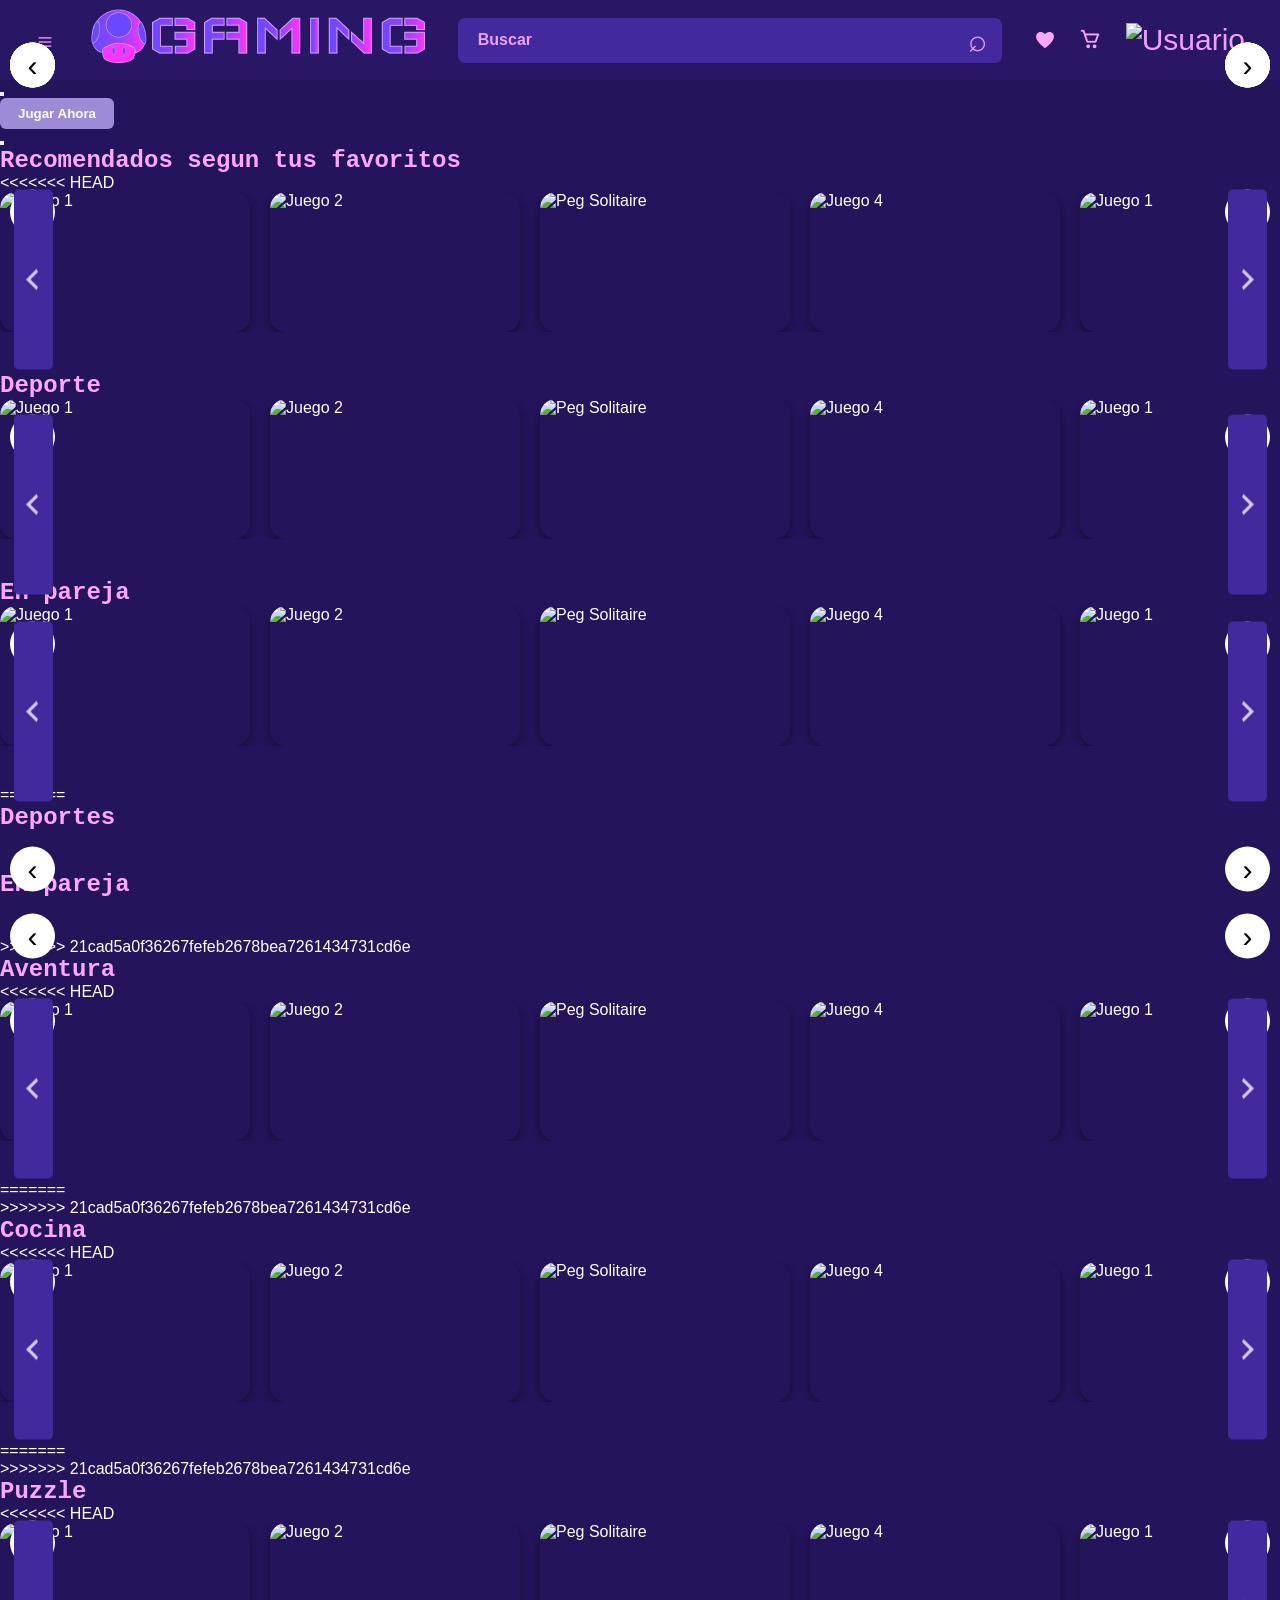
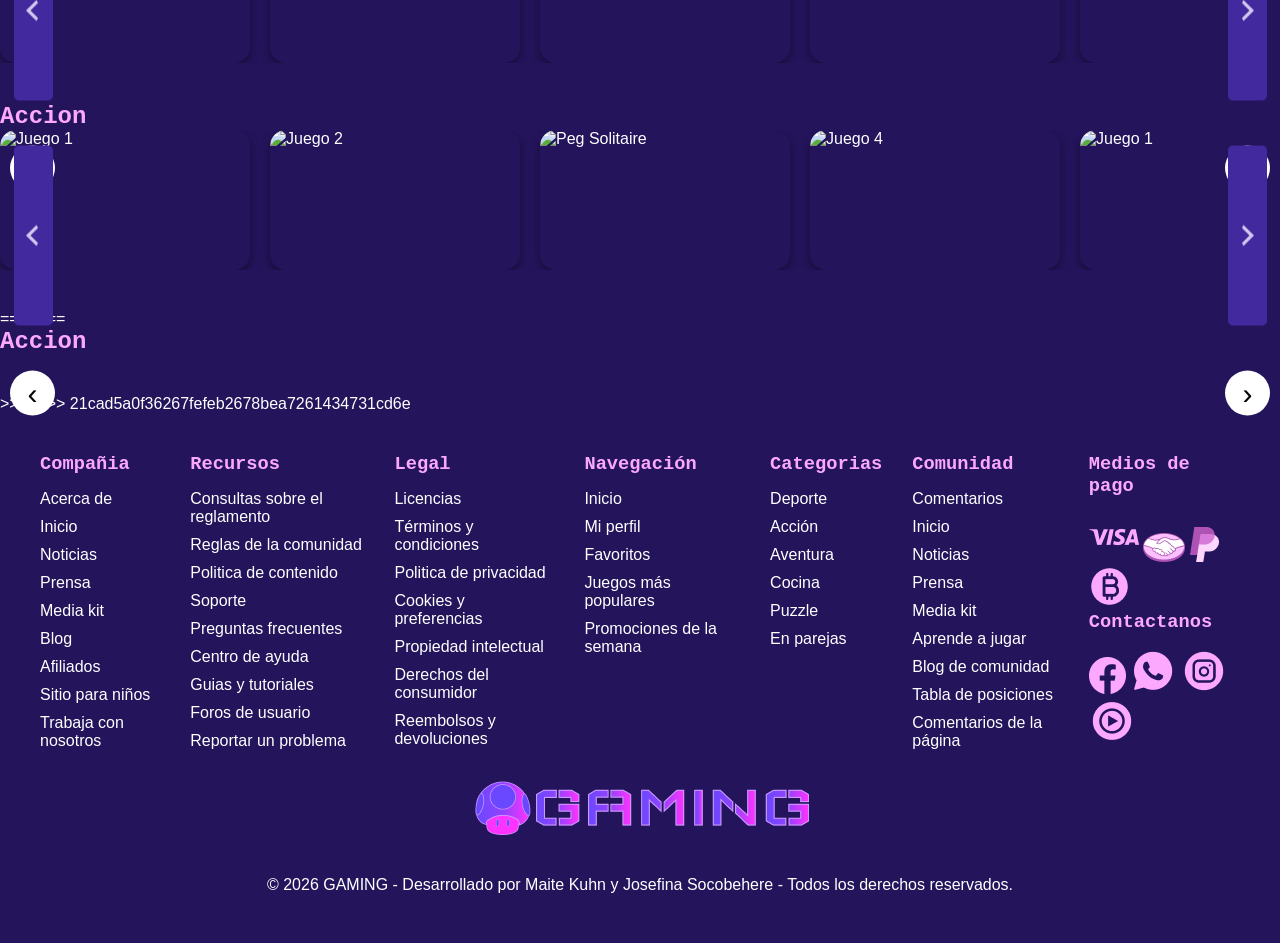
==== index.html @ 793a2485 "Tipografia" ====
<!DOCTYPE html>
<html lang="en">
<head>
    <meta charset="UTF-8">
    <meta name="viewport" content="width=device-width, initial-scale=1.0">
    <title>GAMING</title>
    <link rel="stylesheet" href="css/style.css">
</head>
<body>
    <header class="header">
        <button class="menu-btn"> <img src="assets/img/menu.png" alt="menu"> </button>
        <div class ="logo"> <img src="assets/img/LogoGamingNav 2.png" alt="logo"></div>
        <div class="buscador"> <input type="text" placeholder="Buscar"> <button>⌕</button> </div>
        <div class="acciones">
                <button><img src="assets/img/fav.png" alt="Favoritos"></button>
                <button><img src="assets/img/carrito.png" alt="Carrito"></button>
                <button><img src="assets/img/usuario.png" alt="Usuario"></button>
        </div>
    </header>
    <nav class="menu">
        <a href="#">Inicio</a>
        <div class="menu-categorias">
            <button class="btn-categorias">
                Categorias
                <span>›</span>
            </button>

            <div class="submenu">
                <a href="#">Deporte</a>
                <a href="#">Aventura</a>
                <a href="#">Acción</a>
                <a href="#">Cocina</a>
                <a href="#">Puzzle</a>
                <a href="#">En pareja</a>
            </div>
        </div>

        <a href="#">Recientes</a>
        <a href="#">Clasificación</a>
        <a href="#">Contactanos</a>
        <a href="#">Compartir</a>

    </nav>
    <main>
        
            <section class="hero">
                <button class="flecha izq"></button>
                <div class="hero-contenido">
                    <button class="btn-jugar-ahora">Jugar Ahora</button>
                </div>
                <button class="flecha derecha"></button>
            </section>

            <section class="carruseles">
                <div class="carrusel">
                    <h2> Recomendados segun tus favoritos</h2>
<<<<<<< HEAD
                    <button class="flecha-carrusel izquierda"><img src="assets/img/sliderIzq-grande.png" alt=""></button>
                    <div class="juegos">
                        <article class="juego"> <img src="img/juego1.png" alt="Juego 1"> </article>
                        <article class="juego"> <img src="img/juego2.png" alt="Juego 2"></article>
                        <article class="juego"> <img src="img/peg-solitaire.png" alt="Peg Solitaire"> </article>
                        <article class="juego"> <img src="img/juego4.png" alt="Juego 4"> </article>
                        <article class="juego"> <img src="img/juego1.png" alt="Juego 1"> </article>
                        <article class="juego"> <img src="img/juego2.png" alt="Juego 2"></article>
                        <article class="juego"> <img src="img/peg-solitaire.png" alt="Peg Solitaire"> </article>
                        <article class="juego"> <img src="img/juego4.png" alt="Juego 4"> </article>
                    </div>
                    <button class="flecha-carrusel derecha"><img src="assets/img/sliderDer-grande.png" alt=""></button>
                </div> 
                
                <div class="carrusel">
                    <h2>Deporte</h2>
                    <button class="flecha-carrusel izquierda"><img src="assets/img/sliderIzq-grande.png" alt=""></button>
                    <div class="juegos">
                        <article class="juego"> <img src="img/juego1.png" alt="Juego 1"> </article>
                        <article class="juego"> <img src="img/juego2.png" alt="Juego 2"></article>
                        <article class="juego"> <img src="img/peg-solitaire.png" alt="Peg Solitaire"> </article>
                        <article class="juego"> <img src="img/juego4.png" alt="Juego 4"> </article>
                        <article class="juego"> <img src="img/juego1.png" alt="Juego 1"> </article>
                        <article class="juego"> <img src="img/juego2.png" alt="Juego 2"></article>
                        <article class="juego"> <img src="img/peg-solitaire.png" alt="Peg Solitaire"> </article>
                        <article class="juego"> <img src="img/juego4.png" alt="Juego 4"> </article>
                    </div>
                    <button class="flecha-carrusel derecha"><img src="assets/img/sliderDer-grande.png" alt=""></button>
                </div>

                <div class="carrusel">
                    <h2>En pareja</h2>
                    <button class="flecha-carrusel izquierda"><img src="assets/img/sliderIzq-grande.png" alt=""></button>
                    <div class="juegos">
                        <article class="juego"> <img src="img/juego1.png" alt="Juego 1">
                        <p>Peg Solitaire</p>
                        <div class ="info juego">
                            <button class="btn-jugar"> Jugar </button>
                            <span class="likes">120 likes</span>
                        </div>
                        </article>
                        <article class="juego"> <img src="img/juego2.png" alt="Juego 2"></article>
                        <article class="juego"> <img src="img/peg-solitaire.png" alt="Peg Solitaire"> </article>
                        <article class="juego"> <img src="img/juego4.png" alt="Juego 4"> </article>
                        <article class="juego"> <img src="img/juego1.png" alt="Juego 1"> </article>
                        <article class="juego"> <img src="img/juego2.png" alt="Juego 2"></article>
                        <article class="juego"> <img src="img/peg-solitaire.png" alt="Peg Solitaire"> </article>
                        <article class="juego"> <img src="img/juego4.png" alt="Juego 4"> </article>
                    </div>
                    <button class="flecha-carrusel derecha"><img src="assets/img/sliderDer-grande.png" alt=""></button>
                </div>
=======
                    <button class="flecha-carrusel izquierda">‹</button>
                        <div class="juegos">
                        <!-- Los juegos de la API se ponen aca -->
                       </div>
                    <button class="flecha-carrusel derecha">›</button>
                </div> 
                
                  <div class="carrusel">
                    <h2>Deportes</h2>
                    <button class="flecha-carrusel izquierda">‹</button>
                        <div class="juegos">
                        <!-- Los juegos de la API se ponen aca -->
                       </div>
                    <button class="flecha-carrusel derecha">›</button>
                </div> 
        
                  <div class="carrusel">
                    <h2>En pareja</h2>
                    <button class="flecha-carrusel izquierda">‹</button>
                        <div class="juegos" id="juegos-api">
                        <!-- Los juegos de la API se ponen aca -->
                       </div>
                    <button class="flecha-carrusel derecha">›</button>
                </div> 
>>>>>>> 21cad5a0f36267fefeb2678bea7261434731cd6e

                  <div class="carrusel">
                    <h2>Aventura</h2>
<<<<<<< HEAD
                    <button class="flecha-carrusel izquierda"><img src="assets/img/sliderIzq-grande.png" alt=""></button>
                    <div class="juegos">
                        <article class="juego"> <img src="img/juego1.png" alt="Juego 1"> </article>
                        <article class="juego"> <img src="img/juego2.png" alt="Juego 2"></article>
                        <article class="juego"> <img src="img/peg-solitaire.png" alt="Peg Solitaire"> </article>
                        <article class="juego"> <img src="img/juego4.png" alt="Juego 4"> </article>
                        <article class="juego"> <img src="img/juego1.png" alt="Juego 1"> </article>
                        <article class="juego"> <img src="img/juego2.png" alt="Juego 2"></article>
                        <article class="juego"> <img src="img/peg-solitaire.png" alt="Peg Solitaire"> </article>
                        <article class="juego"> <img src="img/juego4.png" alt="Juego 4"> </article>
                    </div>
                    <button class="flecha-carrusel derecha"><img src="assets/img/sliderDer-grande.png" alt=""></button>
                </div>
=======
                    <button class="flecha-carrusel izquierda">‹</button>
                        <div class="juegos" id="juegos-api">
                        <!-- Los juegos de la API se ponen aca -->
                       </div>
                    <button class="flecha-carrusel derecha">›</button>
                </div> 
>>>>>>> 21cad5a0f36267fefeb2678bea7261434731cd6e

                  <div class="carrusel">
                    <h2>Cocina</h2>
<<<<<<< HEAD
                    <button class="flecha-carrusel izquierda"><img src="assets/img/sliderIzq-grande.png" alt=""></button>
                    <div class="juegos">
                        <article class="juego"> <img src="img/juego1.png" alt="Juego 1"> </article>
                        <article class="juego"> <img src="img/juego2.png" alt="Juego 2"></article>
                        <article class="juego"> <img src="img/peg-solitaire.png" alt="Peg Solitaire"> </article>
                        <article class="juego"> <img src="img/juego4.png" alt="Juego 4"> </article>
                        <article class="juego"> <img src="img/juego1.png" alt="Juego 1"> </article>
                        <article class="juego"> <img src="img/juego2.png" alt="Juego 2"></article>
                        <article class="juego"> <img src="img/peg-solitaire.png" alt="Peg Solitaire"> </article>
                        <article class="juego"> <img src="img/juego4.png" alt="Juego 4"> </article>
                    </div>
                    <button class="flecha-carrusel derecha"><img src="assets/img/sliderDer-grande.png" alt=""></button>
                </div>
=======
                    <button class="flecha-carrusel izquierda">‹</button>
                        <div class="juegos" id="juegos-api">
                        <!-- Los juegos de la API se ponen aca -->
                       </div>
                    <button class="flecha-carrusel derecha">›</button>
                </div> 
>>>>>>> 21cad5a0f36267fefeb2678bea7261434731cd6e

                 <div class="carrusel">
                    <h2>Puzzle</h2>
<<<<<<< HEAD
                    <button class="flecha-carrusel izquierda"><img src="assets/img/sliderIzq-grande.png" alt=""></button>
                    <div class="juegos">
                        <article class="juego"> <img src="img/juego1.png" alt="Juego 1"> </article>
                        <article class="juego"> <img src="img/juego2.png" alt="Juego 2"></article>
                        <article class="juego"> <img src="img/peg-solitaire.png" alt="Peg Solitaire"> </article>
                        <article class="juego"> <img src="img/juego4.png" alt="Juego 4"> </article>
                        <article class="juego"> <img src="img/juego1.png" alt="Juego 1"> </article>
                        <article class="juego"> <img src="img/juego2.png" alt="Juego 2"></article>
                        <article class="juego"> <img src="img/peg-solitaire.png" alt="Peg Solitaire"> </article>
                        <article class="juego"> <img src="img/juego4.png" alt="Juego 4"> </article>
                    </div>
                    <button class="flecha-carrusel derecha"><img src="assets/img/sliderDer-grande.png" alt=""></button>
                </div>

                <div class="carrusel">
                    <h2>Accion</h2>
                    <button class="flecha-carrusel izquierda"><img src="assets/img/sliderIzq-grande.png" alt=""></button>
                    <div class="juegos">
                        <article class="juego"> <img src="img/juego1.png" alt="Juego 1"> </article>
                        <article class="juego"> <img src="img/juego2.png" alt="Juego 2"></article>
                        <article class="juego"> <img src="img/peg-solitaire.png" alt="Peg Solitaire"> </article>
                        <article class="juego"> <img src="img/juego4.png" alt="Juego 4"> </article>
                        <article class="juego"> <img src="img/juego1.png" alt="Juego 1"> </article>
                        <article class="juego"> <img src="img/juego2.png" alt="Juego 2"></article>
                        <article class="juego"> <img src="img/peg-solitaire.png" alt="Peg Solitaire"> </article>
                        <article class="juego"> <img src="img/juego4.png" alt="Juego 4"> </article>
                    </div>
                    <button class="flecha-carrusel derecha"><img src="assets/img/sliderDer-grande.png" alt=""></button>
                </div>
=======
                    <button class="flecha-carrusel izquierda">‹</button>
                        <div class="juegos" id="juegos-api">
                        <!-- Los juegos de la API se ponen aca -->
                       </div>
                    <button class="flecha-carrusel derecha">›</button>
                </div> 

                <div class="carrusel">
                    <h2>Accion</h2>
                    <button class="flecha-carrusel izquierda">‹</button>
                        <div class="juegos" id="juegos-api">
                        <!-- Los juegos de la API se ponen aca -->
                       </div>
                    <button class="flecha-carrusel derecha">›</button>
                </div> 
>>>>>>> 21cad5a0f36267fefeb2678bea7261434731cd6e
            </section>
    </main>
    <footer class="footer">
        <div class="footer-columnas">
            <div class="footer-columna">
                <h3>Compañia</h3>
                <a href="#">Acerca de</a>
                <a href="#">Inicio</a>
                <a href="#">Noticias</a>
                <a href="#">Prensa</a>
                <a href="#">Media kit</a>
                <a href="#">Blog</a>
                <a href="#">Afiliados</a>
                <a href="#">Sitio para niños</a>
                <a href="#">Trabaja con nosotros</a>
            </div>

            <div class="footer-columna">
                <h3>Recursos</h3>
                <a href="#">Consultas sobre el reglamento</a>
                <a href="#">Reglas de la comunidad</a>
                <a href="#">Politica de contenido</a>
                <a href="#">Soporte</a>
                <a href="#">Preguntas frecuentes</a>
                <a href="#">Centro de ayuda</a>
                <a href="#">Guias y tutoriales</a>
                <a href="#">Foros de usuario</a>
                <a href="#">Reportar un problema</a>
            </div>

            <div class="footer-columna">
                <h3>Legal</h3>
                <a href="#">Licencias</a>
                <a href="#">Términos y condiciones</a>
                <a href="#">Politica de privacidad</a>
                <a href="#">Cookies y preferencias</a>
                <a href="#">Propiedad intelectual</a>
                <a href="#">Derechos del consumidor</a>
                <a href="#">Reembolsos y devoluciones</a>
            </div>

            <div class="footer-columna">
                <h3>Navegación</h3>
                <a href="#">Inicio</a>
                <a href="#">Mi perfil</a>
                <a href="#">Favoritos</a>
                <a href="#">Juegos más populares</a>
                <a href="#">Promociones de la semana</a>
            </div>

            <div class="footer-columna">
                <h3>Categorias</h3>
                <a href="#">Deporte</a>
                <a href="#">Acción</a>
                <a href="#">Aventura</a>
                <a href="#">Cocina</a>
                <a href="#">Puzzle</a>
                <a href="#">En parejas</a>
            </div>

            <div class="footer-columna">
                <h3>Comunidad</h3>
                <a href="#">Comentarios</a>
                <a href="#">Inicio</a>
                <a href="#">Noticias</a>
                <a href="#">Prensa</a>
                <a href="#">Media kit</a>
                <a href="#">Aprende a jugar</a>
                <a href="#">Blog de comunidad</a>
                <a href="#">Tabla de posiciones</a>
                <a href="#">Comentarios de la página</a>
            </div>

            <div class="footer-columna">
                <div class="Columna-pago">
                    <h3>Medios de pago</h3>
                    <img src="assets/img/visa.png" alt="Visa">
                    <img src="assets/img/mercado-pago.png" alt="Mercado Pago">
                    <img src="assets/img/paypal.png" alt="Paypal">
                    <img src="assets/img/bitcoin.png" alt="Bitcoins">
                </div>

                <div class="Columna-contacto">
                    <h3>Contactanos</h3>
                    <img src="assets/img/facebook.png" alt="Facebook">
                    <img src="assets/img/whatsapp.png" alt="WhatsApp">
                    <img src="assets/img/instagram.png" alt="Instagram">
                    <img src="assets/img/youtube.png" alt="YouTube">
                </div>
            </div>
        </div>
        <img class="logo-footer" src="assets/img/LogoGamingNav 2.png" alt="Logo">
        <p class="copyright" >© 2026 GAMING - Desarrollado por Maite Kuhn y Josefina Socobehere - Todos los derechos reservados.</p>
    </footer>
    <script src="js/script.js"></script>
</body>
</html>
---- css/style.css ----
* {
    margin: 0;
    padding: 0;
    box-sizing: border-box;
}
body {
    font-family:roboto, sans-serif;
    background-color: #24145c;
    color: white;
}
h1, h2, h3 {
    font-family: overpass, monospace;
    color: #fca8ff; 
}
/*Header*/
.header {
    height: 80px;
    background-color: #291765;
    display: flex;
    align-items: center;
    justify-content: space-between;
    padding: 0 35px;
}
/*Menu hamb*/

.menu-btn {
    background: none;
    border: none;

    color: #f3a1ff;
    font-size: 35px;

    cursor: pointer;
}
.menu {
    position: absolute;
    top: 80px;
    left: 0;

    width: 220px;
    padding: 20px;

    background-color: #291765;

    display: flex;
    flex-direction: column;
    gap: 15px;

    transform: translateX(-100%);
    transition: transform 0.3s ease;

    z-index: 100;
}

.menu a {
    color: white;
    text-decoration: none;
    font-size: 17px;
}

.menu a:hover {
    color: #f0a1ff;
}
.menu.menu-abierto {
    transform: translateX(0);
}
.submenu {
    display: none;
    flex-direction: column;
    gap: 10px;
    padding-left: 15px;
    color: #9d8bd8;
}
.btn-categorias {
    width: 100%;
    display: flex;
    justify-content: space-between;
    align-items: center;

    background: none;
    border: none;

    color: white;
    font-size: 17px;
    cursor: pointer;

    padding: 0;
}
.submenu.submenu-abierto {
    display: flex;
}
/*Logo*/
.logo {
    color: #e99aff;
    font-size: 32px;
    font-weight: bold;
    letter-spacing: 3px;
}
/*Barra buscador*/
.buscador {
    display: flex;
    align-items: center;

    width: 45%;
    height: 45px;

    background-color: #43299e;
    border-radius: 7px;
}

.buscador input {
    width: 100%;
    height: 100%;

    background: transparent;
    border: none;
    outline: none;

    padding: 0 20px;

    color: white;
    font-size: 16px;
}

.buscador input::placeholder {
    color: #f0a1ff;
    font-weight: bold;
}

.buscador button {
    background: none;
    border: none;

    color: #f0a1ff;
    font-size: 32px;

    padding: 0 15px;

    cursor: pointer;
}


/*Iconos*/
.acciones {
    display: flex;
    gap: 25px;
}

.acciones button {
    background: none;
    border: none;
    color: #f0a1ff;
    font-size: 30px;
    cursor: pointer;
}

.btn-jugar-ahora {
  align-self: flex-end;
  background-color: #9d8bd8;
  color: #ffffff;
  border: none;
  padding: 8px 18px;
  border-radius: 6px;
  font-weight: 600;
  cursor: pointer;
  transition: background-color 0.2s ease, transform 0.2s ease;
}

/*pagina peg*/

.game-page-container {
  display: grid;
  grid-template-columns: 1fr 320px; /* Columna principal adaptable + Sidebar fija */
  gap: 24px;
  max-width: 1400px;
  margin: 0 auto;
}
.main-content {
  display: flex;
  flex-direction: column;
  gap: 20px;
}
.breadcrumb {
    font-size: 0.9rem;
    color: #a288d4;}
.breadcrumb a {
color: #a288d4;
  text-decoration: none;
}
.breadcrumb span {
  color: #d946ef;
  font-weight: 600;
}

/*marco del juego*/
.game-portada {
  background-color: #1a0b36;
  border-radius: 12px;
  overflow: hidden;
  border: 1px solid #5b21b6;
  box-shadow: 0 0 15px rgba(91, 33, 182, 0.4);
}
.game-img img{
    width: 100%;
    max-height: 520px;
    object-fit: cover;
    display: block;
}
.game-bar {
    display: flex;
    justify-content: space-between;
    align-items: center;
    padding: 12px 20px;
    background-color: #4c1d95;
}
.game-bar h1 {
    font-size: 1.3rem;
  margin: 0;
  color: #ffffff;
}
.game-acs{
display: flex;
gap: 10px;
}
.btn-icon {
 background-color: transparent;
  color: #ffffff;
border: 1px solid rgba(255, 255, 255, 0.3);
  border-radius: 6px;
  padding: 6px 12px;
  cursor: pointer;
transition: all 0.2s ease;
}

/*hovers para los botones*/
.btn-hover-1:hover {
  background-color: #7c3aed;
  border-color: #7c3aed;
}

.btn-hover-2:hover {
  background-color: #d946ef;
  border-color: #d946ef;
}

.btn-hover-3:hover {
  background-color: #ffffff;
  color: #0b021a;
}
.game-info-grid {
   display: grid;
  grid-template-columns: repeat(3, 1fr);
  gap: 16px;
}
.info-block {
   background-color: #1a0b36;
  border: 1px solid #331466;
  border-radius: 8px;
  padding: 16px;
}
.info-block h3 {
  font-size: 1rem;
  color: #ffffff;
  margin-top: 0;
  margin-bottom: 10px;
  border-bottom: 1px solid #331466;
  padding-bottom: 6px;
}
.info-block p {
  font-size: 0.85rem;
  color: #c4b5fd;
  line-height: 1.4;
  margin: 0;
}

/*galeria de imagenes*/
.gallery-section {
  background-color: #1a0b36;
  border: 1px solid #331466;
  border-radius: 8px;
  padding: 16px;
}

.gallery-section h3 {
  font-size: 1rem;
  margin-top: 0;
  margin-bottom: 12px;
  color: #ffffff;
}
.carousel-container {
 display: grid;
  grid-template-columns: repeat(4, 1fr);
  gap: 12px;
}
.carousel-container img {
  width: 100%;
  height: 100px;
  object-fit: cover;
  border-radius: 6px;
  border: 1px solid #331466;
  opacity: 0.85;
  transition: opacity 0.2s ease, transform 0.2s ease, border-color 0.2s ease;
  cursor: pointer;
}
/*hover de img*/
.carousel-container img:hover {
  opacity: 1;
  transform: scale(1.03);
  border-color: #d946ef;
}
/*seccion comentarios*/
.seccion-comentarios { 
  background-color: #1a0b36;
  border: 1px solid #331466;
  border-radius: 8px;
  padding: 16px;
}

.seccion-comentarios h3 {
  font-size: 1rem;
  color: #ffffff;
  margin-top: 0;
  margin-bottom: 12px;
}

/* Caja del formulario (Input de comentario) */
.comentario-input-box {
  background-color: #3b0764;
  border: 1px solid #6b21a8;
  border-radius: 8px;
  padding: 12px;
  margin-bottom: 20px;
  display: flex;
  flex-direction: column;
  gap: 10px;
}

.comentario-input-box textarea {
  width: 100%;
  height: 70px;
  background-color: transparent;
  border: none;
  color: #ffffff;
  font-family: inherit;
  font-size: 0.85rem;
  resize: vertical;
  box-sizing: border-box;
}

.comentario-input-box textarea:focus {
  outline: none;
}

.comentario-input-box textarea::placeholder {
  color: #a288d4;
}

/* Barra de herramientas y botón publicar */
.comentario-tools {
  display: flex;
  justify-content: space-between;
  align-items: center;
  border-top: 1px solid rgba(255, 255, 255, 0.1);
  padding-top: 8px;
}

.toolbar-icons {
  display: flex;
  gap: 8px;
}

.toolbar-icons button {
  background: transparent;
  border: none;
  color: #a288d4;
  cursor: pointer;
  font-size: 0.9rem;
  padding: 4px;
  border-radius: 4px;
}

.toolbar-icons button:hover {
  background-color: rgba(255, 255, 255, 0.1);
  color: #ffffff;
}

.btn-submit {
  align-self: flex-end;
  background-color: #6c2bb8;
  color: #ffffff;
  border: none;
  padding: 8px 18px;
  border-radius: 6px;
  font-weight: 600;
  cursor: pointer;
  transition: background-color 0.2s ease, transform 0.2s ease;
}

.btn-submit:hover {
  background-color: #d946ef;
  transform: scale(1.02);
}

/* Lista de Comentarios Publicados */
.comentario-lista {
  display: flex;
  flex-direction: column;
  gap: 12px;
}

.comentario-item {
  background-color: #230e46;
  border: 1px solid #331466;
  border-radius: 8px;
  padding: 12px;
  display: flex;
  gap: 12px;
  align-items: flex-start;
}

.avatar {
  width: 36px;
  height: 36px;
  background-color: #4c1d95;
  border-radius: 50%;
  display: flex;
  align-items: center;
  justify-content: center;
  font-size: 1.1rem;
  flex-shrink: 0;
}

.comentario-content {
  display: flex;
  flex-direction: column;
  gap: 4px;
  width: 100%;
}

.comentario-header {
  display: flex;
  gap: 10px;
  align-items: center;
}

.usuario {
  font-size: 0.85rem;
  font-weight: 600;
  color: #ffffff;
}

.fecha {
  font-size: 0.75rem;
  color: #a288d4;
}

.comentario-texto {
  font-size: 0.85rem;
  color: #c4b5fd;
  margin: 2px 0 6px 0;
  line-height: 1.3;
}

/* Acciones del comentario */
.comentario-actions {
  display: flex;
  gap: 12px;
  align-items: center;
}

.btn-action, 
.btn-responder {
  background: transparent;
  border: none;
  color: #a288d4;
  font-size: 0.75rem;
  cursor: pointer;
  padding: 0;
  transition: color 0.2s ease;
}

.btn-action:hover, 
.btn-responder:hover {
  color: #d946ef;
}
.juegos-recomendados {
  display: flex;
  flex-direction: column;
  gap: 16px;
}
.controls-detail {
  display: flex;
  justify-content: center;
  align-items: center;
  padding: 10px 0;
  width: 100%;
}

.img-controles {
  max-width: 100%;
  height: auto;
  display: block;
  object-fit: contain;
}
.carrusel {
    position: relative;
    margin-bottom: 40px;
}

.juegos {
    display: flex;
    gap: 20px;
    overflow: hidden;
    width: 100%;
}

.juego {
    flex: 0 0 250px;
}

.juego img {
    width: 100%;
    display: block;
}

.flecha-carrusel {
    position: absolute;
    top: 65px;
    transform: translateY(-50%);
    width: 45px;
    height: 45px;
    border: none;
    border-radius: 50%;
    background-color: white;
    color: black;
    font-size: 30px;
    cursor: pointer;
    z-index: 10;
}

.flecha-carrusel.izquierda {
    left: 10px;
}

.flecha-carrusel.derecha {
    right: 10px;
}
.footer { 
    padding: 40px; 
} 
.footer-columnas { 
    display: flex; 
    justify-content: space-between; 
    gap: 30px; 
} 
.footer-columna h3 { 
    margin-bottom: 15px; 
} 
.footer-columna a { 
    margin-bottom: 10px; 
    text-decoration: none; 
    color: #ffffff;
} 
.columna-pago, .columna-contacto , .footer-columna { 
    display: flex; 
    flex-direction: column; 
} 
.columna-contacto { 
    margin-top: 30px; 
} 
.columna-pago img, .columna-contacto img { 
    width: 40px; 
    height: auto; 
    margin-bottom: 10px;
 } 
.copyright { 
    text-align: center;
    margin-top: 40px; 
}
.logo-footer {
    display: block;
    margin: 20px auto 0 auto;
}
.login {
     min-height: calc(100vh - 80px);
    background-image: url("../assets/img/fondo-form.png");
    background-size: cover;
    background-repeat: no-repeat;

    display: flex;
    justify-content: center;
    align-items: center;
}

.login-box {
    width: 400px;
    padding: 40px;
    background-color: #291765;
    border-radius: 15px;
    text-align: center;
}

.login-box h1 {
    margin-bottom: 30px;
    color: #fca8ff;
}

.login-box form {
    display: flex;
    flex-direction: column;
    gap: 18px;
}

.login-box input {
    height: 45px;
    padding: 0 15px;
    border: none;
    border-radius: 7px;
    background-color: #43299e;
    color: white;
    font-size: 16px;
    outline: none;
}

.login-box button {
    height: 45px;
    border: none;
    border-radius: 7px;
    background-color: #9d8bd8;
    color: #24145c;
    font-size: 16px;
    font-weight: bold;
    cursor: pointer;
<<<<<<< HEAD
=======
}

.login-box button:hover {
    background-color: #ffffff;
}


/*Cards*/
.juego {
  position: relative;
  border-radius: 16px;
  overflow: hidden;
  width: 240px;
  height: 140px;
  color: #ffffff;
  box-shadow: 0 4px 10px rgba(0, 0, 0, 0.4);
  flex-shrink: 0;
}
.juego img {
  width: 100%;
  height: 100%;
  object-fit: cover;
  display: block;
}
.info-card {
 position: absolute;
  inset: 0;
  display: flex;
  justify-content: space-between;
  align-items: flex-end; 
  padding: 10px 12px;
  background: linear-gradient(180deg, transparent 25%, rgba(109, 70, 168, 0.92)70%);
  box-sizing: border-box;
}
.info-texto {
 display: flex;
  flex-direction: column;
  gap: 2px;
  max-width: 130px;
}
.info-texto p {
  margin: 0;
  font-size: 11px;
  font-weight: 600;
  color: #ffffff;
  line-height: 1.2;
}
.likes {
  font-size: 11px;
  color: #e0e0e0;
}
.btn-jugar {
  background-color: #9B8AD5;
  
  color: #ffffff;
  border: none;
  padding: 5px 12px;
  border-radius: 8px;
  font-size: 11px;
  font-weight: bold;
  cursor:pointer;
  white-space: nowrap;
transition: background-color 0.2s ease;
}
.btn-jugar:hover {
  background-color: #a188f0;
>>>>>>> 21cad5a0f36267fefeb2678bea7261434731cd6e
}
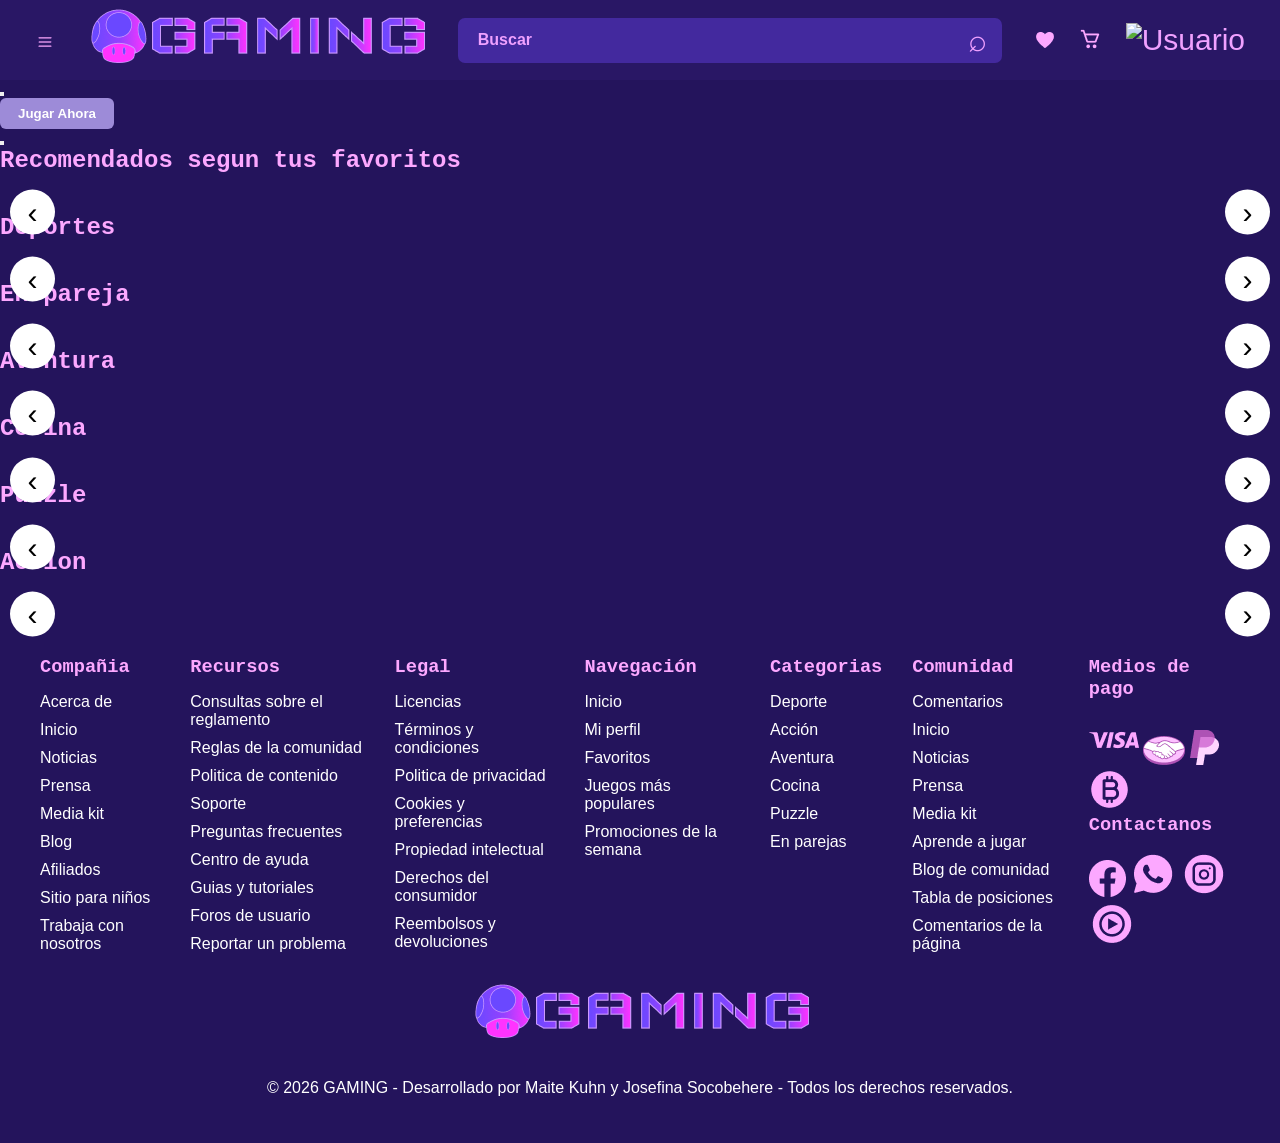
==== commit b042b839: "minimos cambios" ====
--- a/index.html
+++ b/index.html
@@ -54,184 +54,66 @@
             <section class="carruseles">
                 <div class="carrusel">
                     <h2> Recomendados segun tus favoritos</h2>
-<<<<<<< HEAD
-                    <button class="flecha-carrusel izquierda"><img src="assets/img/sliderIzq-grande.png" alt=""></button>
-                    <div class="juegos">
-                        <article class="juego"> <img src="img/juego1.png" alt="Juego 1"> </article>
-                        <article class="juego"> <img src="img/juego2.png" alt="Juego 2"></article>
-                        <article class="juego"> <img src="img/peg-solitaire.png" alt="Peg Solitaire"> </article>
-                        <article class="juego"> <img src="img/juego4.png" alt="Juego 4"> </article>
-                        <article class="juego"> <img src="img/juego1.png" alt="Juego 1"> </article>
-                        <article class="juego"> <img src="img/juego2.png" alt="Juego 2"></article>
-                        <article class="juego"> <img src="img/peg-solitaire.png" alt="Peg Solitaire"> </article>
-                        <article class="juego"> <img src="img/juego4.png" alt="Juego 4"> </article>
-                    </div>
-                    <button class="flecha-carrusel derecha"><img src="assets/img/sliderDer-grande.png" alt=""></button>
+                    <button class="flecha-carrusel izquierda">‹</button>
+                        <div class="juegos">
+                        <!-- Los juegos de la API se ponen aca -->
+                       </div>
+                    <button class="flecha-carrusel derecha">›</button>
                 </div> 
                 
-                <div class="carrusel">
-                    <h2>Deporte</h2>
-                    <button class="flecha-carrusel izquierda"><img src="assets/img/sliderIzq-grande.png" alt=""></button>
-                    <div class="juegos">
-                        <article class="juego"> <img src="img/juego1.png" alt="Juego 1"> </article>
-                        <article class="juego"> <img src="img/juego2.png" alt="Juego 2"></article>
-                        <article class="juego"> <img src="img/peg-solitaire.png" alt="Peg Solitaire"> </article>
-                        <article class="juego"> <img src="img/juego4.png" alt="Juego 4"> </article>
-                        <article class="juego"> <img src="img/juego1.png" alt="Juego 1"> </article>
-                        <article class="juego"> <img src="img/juego2.png" alt="Juego 2"></article>
-                        <article class="juego"> <img src="img/peg-solitaire.png" alt="Peg Solitaire"> </article>
-                        <article class="juego"> <img src="img/juego4.png" alt="Juego 4"> </article>
-                    </div>
-                    <button class="flecha-carrusel derecha"><img src="assets/img/sliderDer-grande.png" alt=""></button>
-                </div>
-
-                <div class="carrusel">
-                    <h2>En pareja</h2>
-                    <button class="flecha-carrusel izquierda"><img src="assets/img/sliderIzq-grande.png" alt=""></button>
-                    <div class="juegos">
-                        <article class="juego"> <img src="img/juego1.png" alt="Juego 1">
-                        <p>Peg Solitaire</p>
-                        <div class ="info juego">
-                            <button class="btn-jugar"> Jugar </button>
-                            <span class="likes">120 likes</span>
-                        </div>
-                        </article>
-                        <article class="juego"> <img src="img/juego2.png" alt="Juego 2"></article>
-                        <article class="juego"> <img src="img/peg-solitaire.png" alt="Peg Solitaire"> </article>
-                        <article class="juego"> <img src="img/juego4.png" alt="Juego 4"> </article>
-                        <article class="juego"> <img src="img/juego1.png" alt="Juego 1"> </article>
-                        <article class="juego"> <img src="img/juego2.png" alt="Juego 2"></article>
-                        <article class="juego"> <img src="img/peg-solitaire.png" alt="Peg Solitaire"> </article>
-                        <article class="juego"> <img src="img/juego4.png" alt="Juego 4"> </article>
-                    </div>
-                    <button class="flecha-carrusel derecha"><img src="assets/img/sliderDer-grande.png" alt=""></button>
-                </div>
-=======
+<div class="carrusel">
+                        <h2>Deportes</h2>
                     <button class="flecha-carrusel izquierda">‹</button>
                         <div class="juegos">
                         <!-- Los juegos de la API se ponen aca -->
                        </div>
                     <button class="flecha-carrusel derecha">›</button>
                 </div> 
-                
-                  <div class="carrusel">
-                    <h2>Deportes</h2>
-                    <button class="flecha-carrusel izquierda">‹</button>
-                        <div class="juegos">
-                        <!-- Los juegos de la API se ponen aca -->
-                       </div>
-                    <button class="flecha-carrusel derecha">›</button>
-                </div> 
         
-                  <div class="carrusel">
-                    <h2>En pareja</h2>
-                    <button class="flecha-carrusel izquierda">‹</button>
-                        <div class="juegos" id="juegos-api">
-                        <!-- Los juegos de la API se ponen aca -->
-                       </div>
-                    <button class="flecha-carrusel derecha">›</button>
-                </div> 
->>>>>>> 21cad5a0f36267fefeb2678bea7261434731cd6e
+<div class="carrusel">                    
+    <h2>En pareja</h2>
+                    <button class="flecha-carrusel izquierda">‹</button>
+                        <div class="juegos" id="juegos-api">
+                        <!-- Los juegos de la API se ponen aca -->
+                       </div>
+                    <button class="flecha-carrusel derecha">›</button>
+                </div> 
 
                   <div class="carrusel">
                     <h2>Aventura</h2>
-<<<<<<< HEAD
-                    <button class="flecha-carrusel izquierda"><img src="assets/img/sliderIzq-grande.png" alt=""></button>
-                    <div class="juegos">
-                        <article class="juego"> <img src="img/juego1.png" alt="Juego 1"> </article>
-                        <article class="juego"> <img src="img/juego2.png" alt="Juego 2"></article>
-                        <article class="juego"> <img src="img/peg-solitaire.png" alt="Peg Solitaire"> </article>
-                        <article class="juego"> <img src="img/juego4.png" alt="Juego 4"> </article>
-                        <article class="juego"> <img src="img/juego1.png" alt="Juego 1"> </article>
-                        <article class="juego"> <img src="img/juego2.png" alt="Juego 2"></article>
-                        <article class="juego"> <img src="img/peg-solitaire.png" alt="Peg Solitaire"> </article>
-                        <article class="juego"> <img src="img/juego4.png" alt="Juego 4"> </article>
-                    </div>
-                    <button class="flecha-carrusel derecha"><img src="assets/img/sliderDer-grande.png" alt=""></button>
-                </div>
-=======
-                    <button class="flecha-carrusel izquierda">‹</button>
-                        <div class="juegos" id="juegos-api">
-                        <!-- Los juegos de la API se ponen aca -->
-                       </div>
-                    <button class="flecha-carrusel derecha">›</button>
-                </div> 
->>>>>>> 21cad5a0f36267fefeb2678bea7261434731cd6e
-
-                  <div class="carrusel">
-                    <h2>Cocina</h2>
-<<<<<<< HEAD
-                    <button class="flecha-carrusel izquierda"><img src="assets/img/sliderIzq-grande.png" alt=""></button>
-                    <div class="juegos">
-                        <article class="juego"> <img src="img/juego1.png" alt="Juego 1"> </article>
-                        <article class="juego"> <img src="img/juego2.png" alt="Juego 2"></article>
-                        <article class="juego"> <img src="img/peg-solitaire.png" alt="Peg Solitaire"> </article>
-                        <article class="juego"> <img src="img/juego4.png" alt="Juego 4"> </article>
-                        <article class="juego"> <img src="img/juego1.png" alt="Juego 1"> </article>
-                        <article class="juego"> <img src="img/juego2.png" alt="Juego 2"></article>
-                        <article class="juego"> <img src="img/peg-solitaire.png" alt="Peg Solitaire"> </article>
-                        <article class="juego"> <img src="img/juego4.png" alt="Juego 4"> </article>
-                    </div>
-                    <button class="flecha-carrusel derecha"><img src="assets/img/sliderDer-grande.png" alt=""></button>
-                </div>
-=======
-                    <button class="flecha-carrusel izquierda">‹</button>
-                        <div class="juegos" id="juegos-api">
-                        <!-- Los juegos de la API se ponen aca -->
-                       </div>
-                    <button class="flecha-carrusel derecha">›</button>
-                </div> 
->>>>>>> 21cad5a0f36267fefeb2678bea7261434731cd6e
+                    <button class="flecha-carrusel izquierda">‹</button>
+                        <div class="juegos" id="juegos-api">
+                        <!-- Los juegos de la API se ponen aca -->
+                       </div>
+                    <button class="flecha-carrusel derecha">›</button>
+                </div> 
+
+<div class="carrusel">                    
+    <h2>Cocina</h2>
+                    <button class="flecha-carrusel izquierda">‹</button>
+                        <div class="juegos" id="juegos-api">
+                        <!-- Los juegos de la API se ponen aca -->
+                       </div>
+                    <button class="flecha-carrusel derecha">›</button>
+                </div> 
 
                  <div class="carrusel">
                     <h2>Puzzle</h2>
-<<<<<<< HEAD
-                    <button class="flecha-carrusel izquierda"><img src="assets/img/sliderIzq-grande.png" alt=""></button>
-                    <div class="juegos">
-                        <article class="juego"> <img src="img/juego1.png" alt="Juego 1"> </article>
-                        <article class="juego"> <img src="img/juego2.png" alt="Juego 2"></article>
-                        <article class="juego"> <img src="img/peg-solitaire.png" alt="Peg Solitaire"> </article>
-                        <article class="juego"> <img src="img/juego4.png" alt="Juego 4"> </article>
-                        <article class="juego"> <img src="img/juego1.png" alt="Juego 1"> </article>
-                        <article class="juego"> <img src="img/juego2.png" alt="Juego 2"></article>
-                        <article class="juego"> <img src="img/peg-solitaire.png" alt="Peg Solitaire"> </article>
-                        <article class="juego"> <img src="img/juego4.png" alt="Juego 4"> </article>
-                    </div>
-                    <button class="flecha-carrusel derecha"><img src="assets/img/sliderDer-grande.png" alt=""></button>
-                </div>
+                    <button class="flecha-carrusel izquierda">‹</button>
+                        <div class="juegos" id="juegos-api">
+                        <!-- Los juegos de la API se ponen aca -->
+                       </div>
+                    <button class="flecha-carrusel derecha">›</button>
+                </div> 
 
                 <div class="carrusel">
                     <h2>Accion</h2>
-                    <button class="flecha-carrusel izquierda"><img src="assets/img/sliderIzq-grande.png" alt=""></button>
-                    <div class="juegos">
-                        <article class="juego"> <img src="img/juego1.png" alt="Juego 1"> </article>
-                        <article class="juego"> <img src="img/juego2.png" alt="Juego 2"></article>
-                        <article class="juego"> <img src="img/peg-solitaire.png" alt="Peg Solitaire"> </article>
-                        <article class="juego"> <img src="img/juego4.png" alt="Juego 4"> </article>
-                        <article class="juego"> <img src="img/juego1.png" alt="Juego 1"> </article>
-                        <article class="juego"> <img src="img/juego2.png" alt="Juego 2"></article>
-                        <article class="juego"> <img src="img/peg-solitaire.png" alt="Peg Solitaire"> </article>
-                        <article class="juego"> <img src="img/juego4.png" alt="Juego 4"> </article>
-                    </div>
-                    <button class="flecha-carrusel derecha"><img src="assets/img/sliderDer-grande.png" alt=""></button>
-                </div>
-=======
-                    <button class="flecha-carrusel izquierda">‹</button>
-                        <div class="juegos" id="juegos-api">
-                        <!-- Los juegos de la API se ponen aca -->
-                       </div>
-                    <button class="flecha-carrusel derecha">›</button>
-                </div> 
-
-                <div class="carrusel">
-                    <h2>Accion</h2>
-                    <button class="flecha-carrusel izquierda">‹</button>
-                        <div class="juegos" id="juegos-api">
-                        <!-- Los juegos de la API se ponen aca -->
-                       </div>
-                    <button class="flecha-carrusel derecha">›</button>
-                </div> 
->>>>>>> 21cad5a0f36267fefeb2678bea7261434731cd6e
+                    <button class="flecha-carrusel izquierda">‹</button>
+                        <div class="juegos" id="juegos-api">
+                        <!-- Los juegos de la API se ponen aca -->
+                       </div>
+                    <button class="flecha-carrusel derecha">›</button>
+                </div> 
             </section>
     </main>
     <footer class="footer">
--- a/css/style.css
+++ b/css/style.css
@@ -479,10 +479,7 @@
   transition: color 0.2s ease;
 }
 
-.btn-action:hover, 
-.btn-responder:hover {
-  color: #d946ef;
-}
+
 .juegos-recomendados {
   display: flex;
   flex-direction: column;
@@ -631,13 +628,9 @@
     font-size: 16px;
     font-weight: bold;
     cursor: pointer;
-<<<<<<< HEAD
-=======
-}
-
-.login-box button:hover {
-    background-color: #ffffff;
-}
+
+}
+
 
 
 /*Cards*/
@@ -648,8 +641,11 @@
   width: 240px;
   height: 140px;
   color: #ffffff;
-  box-shadow: 0 4px 10px rgba(0, 0, 0, 0.4);
+  box-shadow: 0 16px 26px rgba(28, 10, 57, 0.4);
   flex-shrink: 0;
+  margin-top: 15px;
+  margin-bottom: 15px;
+
 }
 .juego img {
   width: 100%;
@@ -666,6 +662,7 @@
   padding: 10px 12px;
   background: linear-gradient(180deg, transparent 25%, rgba(109, 70, 168, 0.92)70%);
   box-sizing: border-box;
+  
 }
 .info-texto {
  display: flex;
@@ -695,9 +692,6 @@
   font-weight: bold;
   cursor:pointer;
   white-space: nowrap;
-transition: background-color 0.2s ease;
-}
-.btn-jugar:hover {
-  background-color: #a188f0;
->>>>>>> 21cad5a0f36267fefeb2678bea7261434731cd6e
-}+  box-shadow: 0 16px 26px rgba(28, 10, 57, 0.4);
+  box-shadow: inset 2px 2px 8px rgba(0, 0, 0, 0.4);
+}
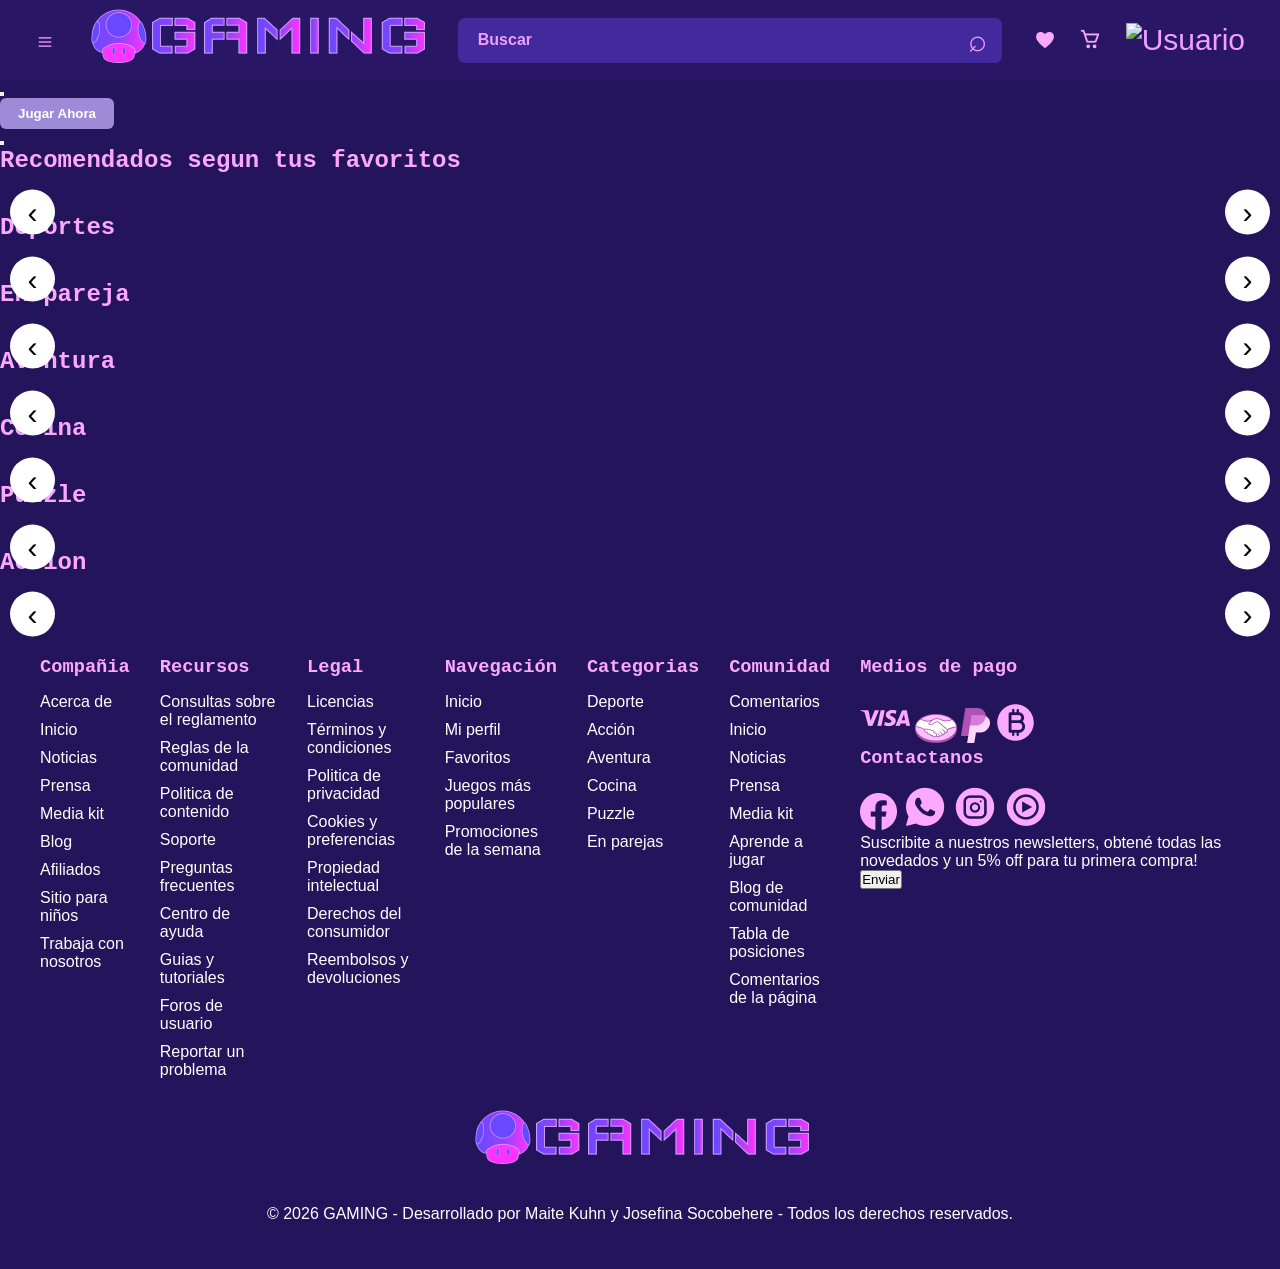
==== commit ef3ceaf8: "css" ====
--- a/index.html
+++ b/index.html
@@ -20,21 +20,19 @@
     <nav class="menu">
         <a href="#">Inicio</a>
         <div class="menu-categorias">
-            <button class="btn-categorias">
-                Categorias
-                <span>›</span>
-            </button>
-
+            <a href="#" class="btn-categorias">
+            Categorias
+            <span>›</span>
+        </a>
             <div class="submenu">
-                <a href="#">Deporte</a>
-                <a href="#">Aventura</a>
-                <a href="#">Acción</a>
-                <a href="#">Cocina</a>
-                <a href="#">Puzzle</a>
-                <a href="#">En pareja</a>
+                <a class="cat" href="#">Deporte</a>
+                <a class="cat" href="#">Aventura</a>
+                <a class="cat" href="#">Acción</a>
+                <a class="cat" href="#">Cocina</a>
+                <a class="cat" href="#">Puzzle</a>
+                <a class="cat" href="#">En pareja</a>
             </div>
         </div>
-
         <a href="#">Recientes</a>
         <a href="#">Clasificación</a>
         <a href="#">Contactanos</a>
@@ -61,8 +59,8 @@
                     <button class="flecha-carrusel derecha">›</button>
                 </div> 
                 
-<div class="carrusel">
-                        <h2>Deportes</h2>
+                  <div class="carrusel">
+                    <h2>Deportes</h2>
                     <button class="flecha-carrusel izquierda">‹</button>
                         <div class="juegos">
                         <!-- Los juegos de la API se ponen aca -->
@@ -70,8 +68,8 @@
                     <button class="flecha-carrusel derecha">›</button>
                 </div> 
         
-<div class="carrusel">                    
-    <h2>En pareja</h2>
+                  <div class="carrusel">
+                    <h2>En pareja</h2>
                     <button class="flecha-carrusel izquierda">‹</button>
                         <div class="juegos" id="juegos-api">
                         <!-- Los juegos de la API se ponen aca -->
@@ -88,8 +86,8 @@
                     <button class="flecha-carrusel derecha">›</button>
                 </div> 
 
-<div class="carrusel">                    
-    <h2>Cocina</h2>
+                  <div class="carrusel">
+                    <h2>Cocina</h2>
                     <button class="flecha-carrusel izquierda">‹</button>
                         <div class="juegos" id="juegos-api">
                         <!-- Los juegos de la API se ponen aca -->
@@ -203,6 +201,11 @@
                     <img src="assets/img/instagram.png" alt="Instagram">
                     <img src="assets/img/youtube.png" alt="YouTube">
                 </div>
+
+                <div class="newsletter">
+                    <p>Suscribite a nuestros newsletters, obtené todas las novedados y un 5% off para tu primera compra! </p>
+                      <button type="submit">Enviar</button>
+                </div>
             </div>
         </div>
         <img class="logo-footer" src="assets/img/LogoGamingNav 2.png" alt="Logo">
--- a/css/style.css
+++ b/css/style.css
@@ -4,7 +4,7 @@
     box-sizing: border-box;
 }
 body {
-    font-family:roboto, sans-serif;
+    font-family: arial, regular;
     background-color: #24145c;
     color: white;
 }
@@ -26,20 +26,17 @@
 .menu-btn {
     background: none;
     border: none;
-
     color: #f3a1ff;
     font-size: 35px;
-
     cursor: pointer;
 }
+
 .menu {
     position: absolute;
     top: 80px;
     left: 0;
-
     width: 220px;
     padding: 20px;
-
     background-color: #291765;
 
     display: flex;
@@ -52,6 +49,7 @@
     z-index: 100;
 }
 
+/* Links principales del menú */
 .menu a {
     color: white;
     text-decoration: none;
@@ -61,31 +59,45 @@
 .menu a:hover {
     color: #f0a1ff;
 }
+
+/* Abrir menú */
 .menu.menu-abierto {
     transform: translateX(0);
 }
+
+/* Categorías */
+.menu-categorias {
+    width: 100%;
+}
+
+.btn-categorias {
+    display: flex;
+    justify-content: space-between;
+    align-items: center;
+
+    width: 100%;
+}
+
+/* Submenú */
 .submenu {
     display: none;
     flex-direction: column;
     gap: 10px;
     padding-left: 15px;
+    padding-top: 10px;
+}
+
+/* Links de las categorías */
+.menu .submenu a.cat {
     color: #9d8bd8;
-}
-.btn-categorias {
-    width: 100%;
-    display: flex;
-    justify-content: space-between;
-    align-items: center;
-
-    background: none;
-    border: none;
-
-    color: white;
-    font-size: 17px;
-    cursor: pointer;
-
-    padding: 0;
-}
+    font-size: 15px;
+}
+
+.menu .submenu a.cat:hover {
+    color: #f0a1ff;
+}
+
+/* Mostrar submenú */
 .submenu.submenu-abierto {
     display: flex;
 }
@@ -213,11 +225,6 @@
     padding: 12px 20px;
     background-color: #4c1d95;
 }
-.game-bar h1 {
-    font-size: 1.3rem;
-  margin: 0;
-  color: #ffffff;
-}
 .game-acs{
 display: flex;
 gap: 10px;
@@ -253,39 +260,31 @@
   gap: 16px;
 }
 .info-block {
-   background-color: #1a0b36;
-  border: 1px solid #331466;
+  border: 5px solid #2D1766;
   border-radius: 8px;
   padding: 16px;
 }
 .info-block h3 {
-  font-size: 1rem;
-  color: #ffffff;
   margin-top: 0;
   margin-bottom: 10px;
-  border-bottom: 1px solid #331466;
+  border-bottom: 1px solid #2D1766;
   padding-bottom: 6px;
 }
 .info-block p {
-  font-size: 0.85rem;
-  color: #c4b5fd;
+  color: #ffffff;
   line-height: 1.4;
   margin: 0;
 }
 
 /*galeria de imagenes*/
 .gallery-section {
-  background-color: #1a0b36;
-  border: 1px solid #331466;
   border-radius: 8px;
   padding: 16px;
 }
 
 .gallery-section h3 {
-  font-size: 1rem;
   margin-top: 0;
   margin-bottom: 12px;
-  color: #ffffff;
 }
 .carousel-container {
  display: grid;
@@ -297,7 +296,7 @@
   height: 100px;
   object-fit: cover;
   border-radius: 6px;
-  border: 1px solid #331466;
+  border: 1px solid #2D1766;
   opacity: 0.85;
   transition: opacity 0.2s ease, transform 0.2s ease, border-color 0.2s ease;
   cursor: pointer;
@@ -310,23 +309,19 @@
 }
 /*seccion comentarios*/
 .seccion-comentarios { 
-  background-color: #1a0b36;
-  border: 1px solid #331466;
+  background-color: #2D1766;
   border-radius: 8px;
   padding: 16px;
 }
 
 .seccion-comentarios h3 {
-  font-size: 1rem;
-  color: #ffffff;
   margin-top: 0;
   margin-bottom: 12px;
 }
 
 /* Caja del formulario (Input de comentario) */
 .comentario-input-box {
-  background-color: #3b0764;
-  border: 1px solid #6b21a8;
+  background-color: #43299E;
   border-radius: 8px;
   padding: 12px;
   margin-bottom: 20px;
@@ -352,7 +347,7 @@
 }
 
 .comentario-input-box textarea::placeholder {
-  color: #a288d4;
+  color: #9B8AD5;
 }
 
 /* Barra de herramientas y botón publicar */
@@ -360,7 +355,6 @@
   display: flex;
   justify-content: space-between;
   align-items: center;
-  border-top: 1px solid rgba(255, 255, 255, 0.1);
   padding-top: 8px;
 }
 
@@ -372,7 +366,7 @@
 .toolbar-icons button {
   background: transparent;
   border: none;
-  color: #a288d4;
+  color: #9B8AD5;
   cursor: pointer;
   font-size: 0.9rem;
   padding: 4px;
@@ -386,7 +380,7 @@
 
 .btn-submit {
   align-self: flex-end;
-  background-color: #6c2bb8;
+  background-color: #2D1766;
   color: #ffffff;
   border: none;
   padding: 8px 18px;
@@ -409,8 +403,8 @@
 }
 
 .comentario-item {
-  background-color: #230e46;
-  border: 1px solid #331466;
+  background-color: 1B103F;
+  border: 1px solid #2D1766;
   border-radius: 8px;
   padding: 12px;
   display: flex;
@@ -421,7 +415,7 @@
 .avatar {
   width: 36px;
   height: 36px;
-  background-color: #4c1d95;
+  background-color: #43299E;
   border-radius: 50%;
   display: flex;
   align-items: center;
@@ -451,12 +445,11 @@
 
 .fecha {
   font-size: 0.75rem;
-  color: #a288d4;
+  color: #ffffff;
 }
 
 .comentario-texto {
-  font-size: 0.85rem;
-  color: #c4b5fd;
+  color: #ffffff;
   margin: 2px 0 6px 0;
   line-height: 1.3;
 }
@@ -472,14 +465,17 @@
 .btn-responder {
   background: transparent;
   border: none;
-  color: #a288d4;
+  color: #ffffff;
   font-size: 0.75rem;
   cursor: pointer;
   padding: 0;
   transition: color 0.2s ease;
 }
 
-
+.btn-action:hover, 
+.btn-responder:hover {
+  color: #d946ef;
+}
 .juegos-recomendados {
   display: flex;
   flex-direction: column;
@@ -628,9 +624,11 @@
     font-size: 16px;
     font-weight: bold;
     cursor: pointer;
-
-}
-
+}
+
+.login-box button:hover {
+    background-color: #ffffff;
+}
 
 
 /*Cards*/
@@ -641,11 +639,8 @@
   width: 240px;
   height: 140px;
   color: #ffffff;
-  box-shadow: 0 16px 26px rgba(28, 10, 57, 0.4);
+  box-shadow: 0 4px 10px rgba(0, 0, 0, 0.4);
   flex-shrink: 0;
-  margin-top: 15px;
-  margin-bottom: 15px;
-
 }
 .juego img {
   width: 100%;
@@ -660,9 +655,8 @@
   justify-content: space-between;
   align-items: flex-end; 
   padding: 10px 12px;
-  background: linear-gradient(180deg, transparent 25%, rgba(109, 70, 168, 0.92)70%);
+  background: linear-gradient(180deg, transparent 25%, #43299e 70%);
   box-sizing: border-box;
-  
 }
 .info-texto {
  display: flex;
@@ -679,11 +673,10 @@
 }
 .likes {
   font-size: 11px;
-  color: #e0e0e0;
+  color: #ffffff;
 }
 .btn-jugar {
   background-color: #9B8AD5;
-  
   color: #ffffff;
   border: none;
   padding: 5px 12px;
@@ -692,6 +685,8 @@
   font-weight: bold;
   cursor:pointer;
   white-space: nowrap;
-  box-shadow: 0 16px 26px rgba(28, 10, 57, 0.4);
-  box-shadow: inset 2px 2px 8px rgba(0, 0, 0, 0.4);
-}
+  transition: background-color 0.2s ease;
+}
+.btn-jugar:hover {
+  background-color: #a188f0;
+}
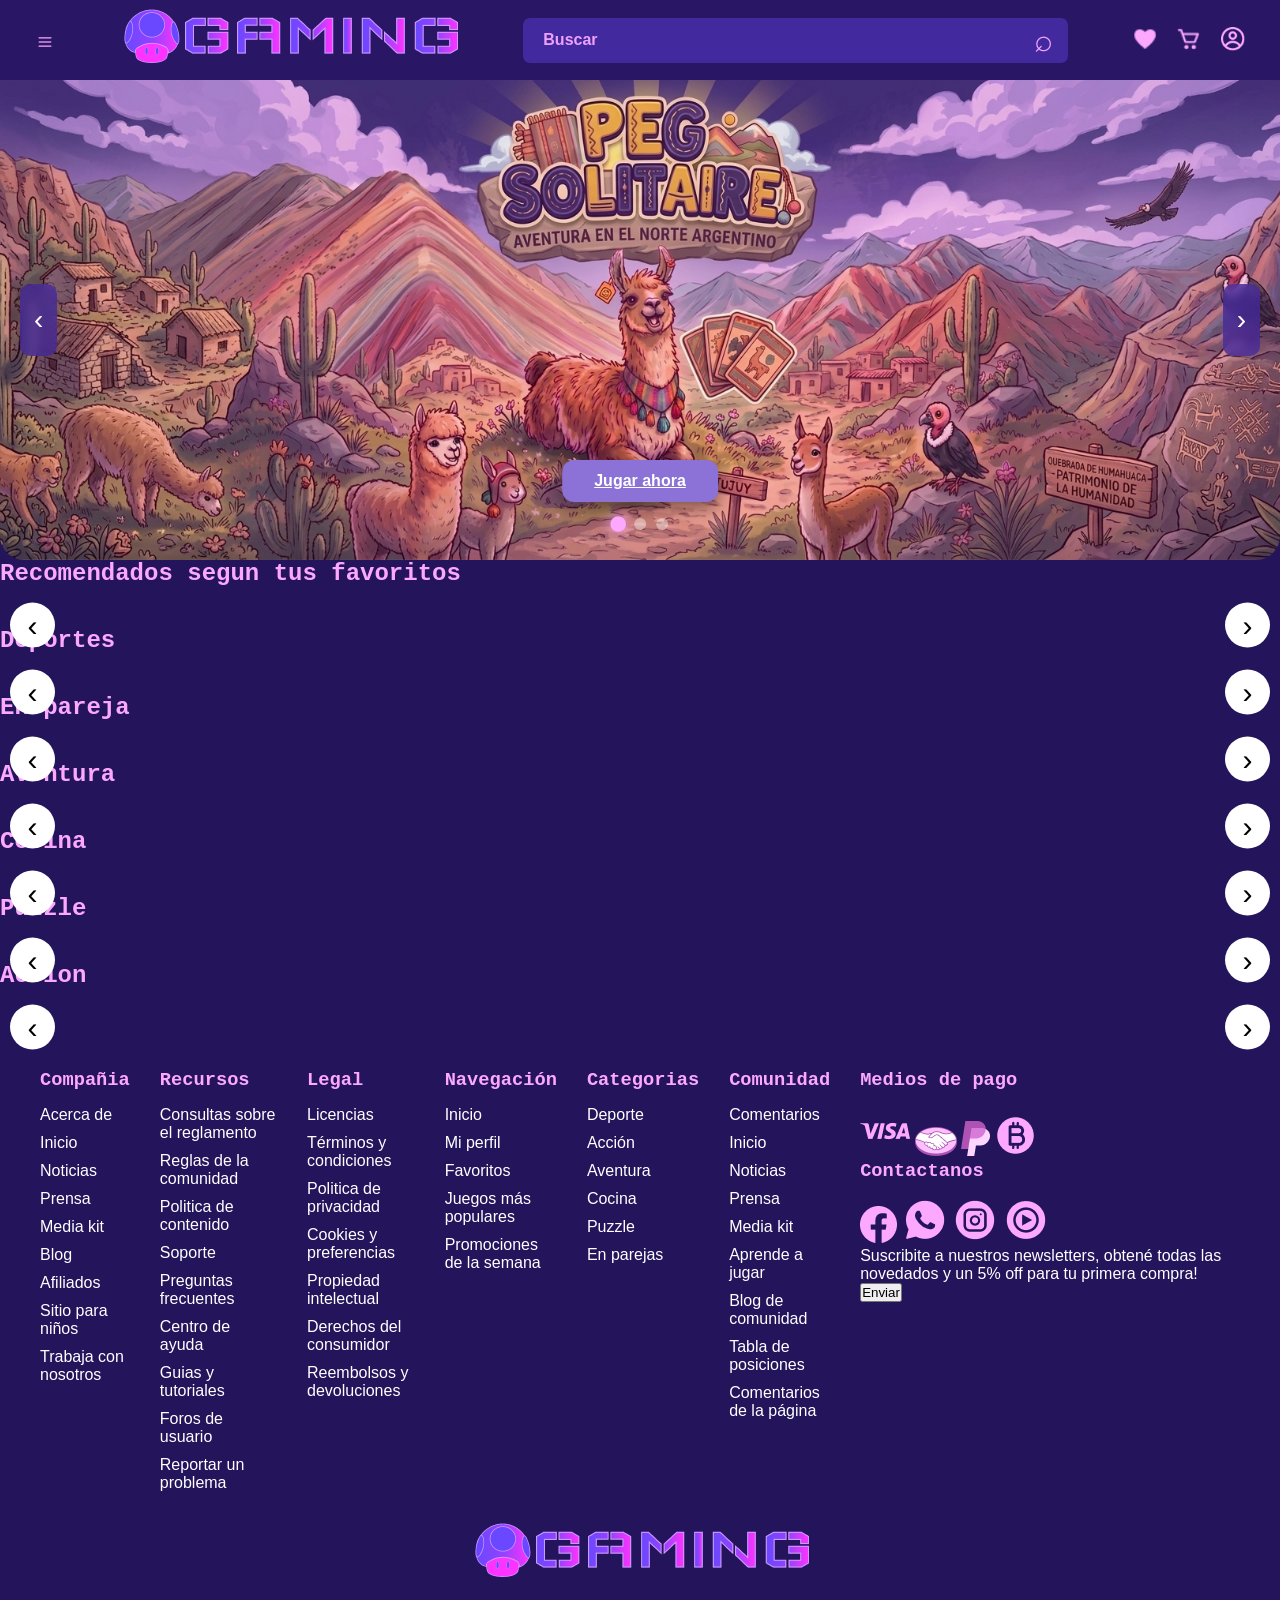
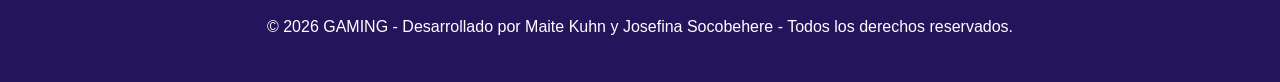
==== commit bc691c3c: "css y juegos" ====
--- a/index.html
+++ b/index.html
@@ -14,7 +14,7 @@
         <div class="acciones">
                 <button><img src="assets/img/fav.png" alt="Favoritos"></button>
                 <button><img src="assets/img/carrito.png" alt="Carrito"></button>
-                <button><img src="assets/img/usuario.png" alt="Usuario"></button>
+                <button><img src="assets/img/user.png" alt="Usuario"></button>
         </div>
     </header>
     <nav class="menu">
@@ -40,15 +40,24 @@
 
     </nav>
     <main>
-        
-            <section class="hero">
-                <button class="flecha izq"></button>
-                <div class="hero-contenido">
-                    <button class="btn-jugar-ahora">Jugar Ahora</button>
-                </div>
-                <button class="flecha derecha"></button>
-            </section>
-
+        <section class="banner-principal">
+  <img id="banner-img" src="assets/img/pegsolitaire (2).jpg" alt="Juego Destacado" class="banner-fondo">
+
+  <button class="banner-flecha izquierda" id="banner-prev">‹</button>
+  <button class="banner-flecha derecha" id="banner-next">›</button>
+
+  <!-- Contenido flotante -->
+  <div class="banner-contenido">
+    <a href="juego.html" class="btn-jugar-banner">Jugar ahora</a>
+    
+    <!-- Dots / Indicadores -->
+    <div class="banner-dots">
+      <span class="dot activo" data-index="0"></span>
+      <span class="dot" data-index="1"></span>
+      <span class="dot" data-index="2"></span>
+    </div>
+  </div>
+</section>
             <section class="carruseles">
                 <div class="carrusel">
                     <h2> Recomendados segun tus favoritos</h2>
@@ -59,8 +68,8 @@
                     <button class="flecha-carrusel derecha">›</button>
                 </div> 
                 
-                  <div class="carrusel">
-                    <h2>Deportes</h2>
+        <div class="carrusel">
+                        <h2>Deportes</h2>
                     <button class="flecha-carrusel izquierda">‹</button>
                         <div class="juegos">
                         <!-- Los juegos de la API se ponen aca -->
@@ -68,8 +77,9 @@
                     <button class="flecha-carrusel derecha">›</button>
                 </div> 
         
-                  <div class="carrusel">
-                    <h2>En pareja</h2>
+<div class="carrusel">     
+                       
+    <h2>En pareja</h2>
                     <button class="flecha-carrusel izquierda">‹</button>
                         <div class="juegos" id="juegos-api">
                         <!-- Los juegos de la API se ponen aca -->
@@ -86,8 +96,8 @@
                     <button class="flecha-carrusel derecha">›</button>
                 </div> 
 
-                  <div class="carrusel">
-                    <h2>Cocina</h2>
+<div class="carrusel">                    
+    <h2>Cocina</h2>
                     <button class="flecha-carrusel izquierda">‹</button>
                         <div class="juegos" id="juegos-api">
                         <!-- Los juegos de la API se ponen aca -->
--- a/css/style.css
+++ b/css/style.css
@@ -152,20 +152,22 @@
 }
 
 
-/*Iconos*/
-.acciones {
-    display: flex;
-    gap: 25px;
+/*Iconos*/.acciones {
+  display: flex;
+  align-items: center;
+  gap: 20px;
 }
 
 .acciones button {
-    background: none;
-    border: none;
-    color: #f0a1ff;
-    font-size: 30px;
-    cursor: pointer;
-}
-
+  background: none;
+  border: none;
+  cursor: pointer;
+}
+
+.acciones button img {
+  width: 24px;
+  height: 24px;
+}
 .btn-jugar-ahora {
   align-self: flex-end;
   background-color: #9d8bd8;
@@ -213,10 +215,13 @@
   box-shadow: 0 0 15px rgba(91, 33, 182, 0.4);
 }
 .game-img img{
-    width: 100%;
-    max-height: 520px;
+    width: 1000px;
+    max-height: 480px;
     object-fit: cover;
+    object-position: top center;
     display: block;
+    padding: 16px;
+    margin: 0 auto;
 }
 .game-bar {
     display: flex;
@@ -239,21 +244,7 @@
 transition: all 0.2s ease;
 }
 
-/*hovers para los botones*/
-.btn-hover-1:hover {
-  background-color: #7c3aed;
-  border-color: #7c3aed;
-}
-
-.btn-hover-2:hover {
-  background-color: #d946ef;
-  border-color: #d946ef;
-}
-
-.btn-hover-3:hover {
-  background-color: #ffffff;
-  color: #0b021a;
-}
+
 .game-info-grid {
    display: grid;
   grid-template-columns: repeat(3, 1fr);
@@ -472,10 +463,7 @@
   transition: color 0.2s ease;
 }
 
-.btn-action:hover, 
-.btn-responder:hover {
-  color: #d946ef;
-}
+
 .juegos-recomendados {
   display: flex;
   flex-direction: column;
@@ -626,9 +614,6 @@
     cursor: pointer;
 }
 
-.login-box button:hover {
-    background-color: #ffffff;
-}
 
 
 /*Cards*/
@@ -639,8 +624,11 @@
   width: 240px;
   height: 140px;
   color: #ffffff;
-  box-shadow: 0 4px 10px rgba(0, 0, 0, 0.4);
+  box-shadow: 0 16px 26px rgba(28, 10, 57, 0.4);
   flex-shrink: 0;
+  margin-top: 15px;
+  margin-bottom: 15px;
+
 }
 .juego img {
   width: 100%;
@@ -657,6 +645,7 @@
   padding: 10px 12px;
   background: linear-gradient(180deg, transparent 25%, #43299e 70%);
   box-sizing: border-box;
+  
 }
 .info-texto {
  display: flex;
@@ -685,8 +674,212 @@
   font-weight: bold;
   cursor:pointer;
   white-space: nowrap;
-  transition: background-color 0.2s ease;
-}
-.btn-jugar:hover {
-  background-color: #a188f0;
+  box-shadow: 0 16px 26px rgba(28, 10, 57, 0.4);
+  box-shadow: inset 2px 2px 8px rgba(0, 0, 0, 0.4);
+}
+
+/* CARDS EN OFERTA*/
+/* Badge de oferta (arriba a la izquierda) */
+.badge-oferta {
+  position: absolute;
+  background-color: #ff8c00; /* Naranja oferta */
+  color: #ffffff;
+  font-size: 12px;
+  font-weight: bold;
+  padding: 6px 8px;
+  border-radius: 6px;
+  z-index: 2;
+}
+
+/* Ajustes de texto para la versión con precio */
+.info-precio {
+  display: flex;
+  flex-direction: column;
+  align-items: flex-end;
+  gap: 2px;
+}
+
+.btn-carrito {
+  background-color: #FCA8FF; 
+  color: #2e0854;
+  border: none;
+  padding: 4px 10px;
+  border-radius: 8px;
+  font-size: 10px;
+  font-weight: bold;
+  cursor: pointer;
+  white-space: nowrap;
+}
+
+.precio-actual {
+  color: #ffaa00;
+  font-size: 11px;
+  font-weight: bold;
+}
+
+.precio-viejo {
+  color: #b3a0d6;
+  font-size: 9px;
+  text-decoration: line-through;
+}
+/*HOVER DE LAS CARD*/
+/*transicion para que el efecto sea fluido al entrar y salir*/
+.juego {
+  transition: transform 0.3 ease, box shadow 0.3 ease;
+}
+.juego img {
+  transition: transform 0.3s ease;
+}
+.btn-jugar, .btn-carrito {
+  transition: transform 0.2s ease, filter 0.2s ease;
+}
+/*efecto al pasar el cursor sobre la card*/
+
+/*tajeta sube ligeramente y gana un sombra*/
+.juego:hover {
+  transform: translate(-6px);
+  box-shadow: 0 20px 30px rgba(67, 41, 158, 0.5);
+}
+/* La imagen de fondo hace un zoom sutil sin salirse de los bordes */
+.juego:hover img {
+  transform: scale(1.08);
+}
+/* El botón activo (ya sea Jugar o Carrito) resalta sutilmente */
+.juego:hover .btn-jugar,
+.juego:hover .btn-carrito {
+  transform: scale(1.05);
+  filter: brightness(1.15); /* Le da más brillo al color del botón */
+}
+
+/*BANNER*//* BANNER PRINCIPAL (100% Ancho y más Alto) */
+.banner-principal {
+  position: relative;
+  width: 100vw;                 /* Ocupa el 100% del ancho de la pantalla */
+  left: 50%;                    /* Truco para romper contenedores con padding */
+  right: 50%;
+  margin-left: -50vw;
+  margin-right: -50vw;
+  height: 480px;                /* Bastante más alto para que impacte */
+  overflow: hidden;
+  border-radius: 0 0 24px 24px; /* Curvatura opcional abajo */
+}
+
+/* Imagen de Fondo */
+.banner-fondo {
+  width: 100%;
+  height: 100%;
+  object-fit: cover;            /* Cubre todo el área sin deformarse */
+  object-position: center;      /* Centra los personajes de la imagen */
+  display: block;
+}
+
+/* Flechas Laterales */
+.banner-flecha {
+  position: absolute;
+  top: 50%;
+  transform: translateY(-50%);
+  background-color: rgba(67, 41, 158, 0.75);
+  color: #ffffff;
+  border: none;
+  font-size: 28px;
+  padding: 20px 14px;
+  border-radius: 10px;
+  cursor: pointer;
+  z-index: 10;
+  backdrop-filter: blur(4px);   /* Efecto moderno de desenfoque */
+  transition: background-color 0.2s ease, transform 0.2s ease;
+}
+
+.banner-flecha:hover {
+  background-color: #5c38d6;
+  transform: translateY(-50%) scale(1.08);
+}
+
+.banner-flecha.izquierda { left: 20px; }
+.banner-flecha.derecha   { right: 20px; }
+
+/* Capa de Contenido Central (Jugar ahora + Dots) */
+.banner-contenido {
+  position: absolute;
+  bottom: 30px;                 
+  left: 50%;
+  transform: translateX(-50%);
+  display: flex;
+  flex-direction: column;
+  align-items: center;
+  gap: 16px;
+  z-index: 10;
+}
+
+.btn-jugar-banner {
+  background-color: #8c71d6;
+  color: #ffffff;
+  border: none;
+  padding: 12px 32px;           /* Botón más grande y llamativo */
+  border-radius: 12px;
+  font-weight: bold;
+  font-size: 16px;
+  cursor: pointer;
+  box-shadow: 0 6px 20px rgba(0, 0, 0, 0.5);
+  transition: transform 0.2s ease, background-color 0.2s ease;
+}
+
+.btn-jugar-banner:hover {
+  transform: scale(1.08);
+  background-color: #a88ff0;
+}
+
+/* Dots / Puntos del slider */
+.banner-dots {
+  display: flex;
+  gap: 10px;
+}
+
+.dot {
+  width: 12px;
+  height: 12px;
+  background-color: rgba(255, 255, 255, 0.4);
+  border-radius: 50%;
+  cursor: pointer;
+  transition: all 0.3s ease;
+}
+
+.dot.activo {
+  background-color: #FCA8FF;
+  transform: scale(1.3);
+  box-shadow: 0 0 10px #FCA8FF;
+}
+/*card de la pagina juegos*/
+/* Sobrescritura exclusiva para la columna de Recomendados */
+.juegos-recomendados .juegos {
+  display: flex;
+  flex-direction: column;
+  gap: 16px;
+}
+
+.juegos-recomendados .juego {
+  width: 100%;        
+  height: 140px;        /* Mantiene la altura proporcional del diseño deseado */
+  margin-top: 0;
+  margin-bottom: 0;
+}
+
+/* En caso de que la tarjeta tenga un precio (tarjetas de oferta/pago) */
+.juegos-recomendados .info-precio {
+  display: flex;
+  flex-direction: column;
+  align-items: flex-end;
+  gap: 2px;
+}
+
+.juegos-recomendados .precio-actual {
+  font-size: 11px;
+  font-weight: bold;
+  color: #ffcc00; /* Color destacado para el precio */
+}
+
+.juegos-recomendados .precio-viejo {
+  font-size: 9px;
+  text-decoration: line-through;
+  opacity: 0.7;
 }
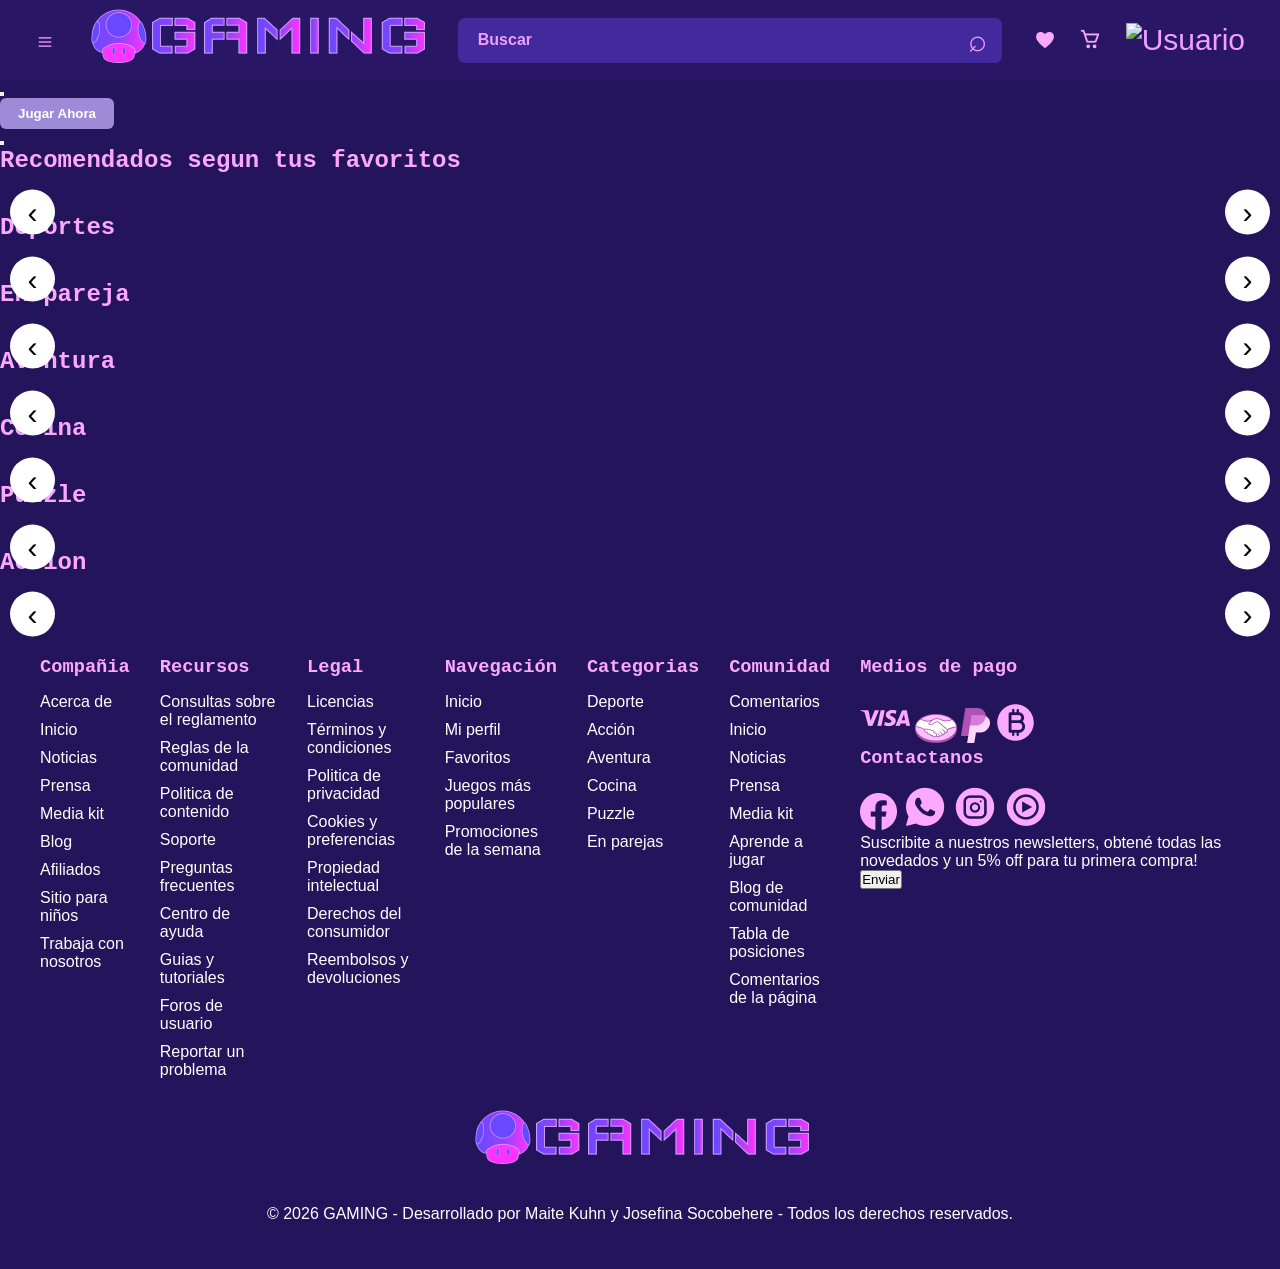
==== commit 3282e2e8: "Css menu" ====
--- a/index.html
+++ b/index.html
@@ -14,50 +14,42 @@
         <div class="acciones">
                 <button><img src="assets/img/fav.png" alt="Favoritos"></button>
                 <button><img src="assets/img/carrito.png" alt="Carrito"></button>
-                <button><img src="assets/img/user.png" alt="Usuario"></button>
+                <button><img src="assets/img/usuario.png" alt="Usuario"></button>
         </div>
     </header>
     <nav class="menu">
-        <a href="#">Inicio</a>
+        <a href="#"> <img src="assets/img/inicio.png" alt=""> Inicio </a>
         <div class="menu-categorias">
-            <a href="#" class="btn-categorias">
+            <a href="#" class="btn-categorias"> <img src="assets/img/inicio.png" alt="">
             Categorias
             <span>›</span>
         </a>
             <div class="submenu">
-                <a class="cat" href="#">Deporte</a>
-                <a class="cat" href="#">Aventura</a>
-                <a class="cat" href="#">Acción</a>
-                <a class="cat" href="#">Cocina</a>
-                <a class="cat" href="#">Puzzle</a>
-                <a class="cat" href="#">En pareja</a>
-            </div>
-        </div>
-        <a href="#">Recientes</a>
+                <a class="cat" href="#"> <img src="assets/img/inicio.png" alt="">Deporte</a>
+                <a class="cat" href="#"> <img src="assets/img/inicio.png" alt="">Aventura</a>
+                <a class="cat" href="#"> <img src="assets/img/inicio.png" alt="">Acción</a>
+                <a class="cat" href="#"> <img src="assets/img/inicio.png" alt="">Cocina</a>
+                <a class="cat" href="#"> <img src="assets/img/inicio.png" alt="">Puzzle</a>
+                <a class="cat" href="#"> <img src="assets/img/inicio.png" alt="">En pareja</a>
+            </div>
+        </div>
+        <a href="#"> <img src="assets/img/inicio.png" alt="">Recientes</a>
         <a href="#">Clasificación</a>
-        <a href="#">Contactanos</a>
-        <a href="#">Compartir</a>
-
+        <div class="menu-inf"> 
+        <a href="#"> <img src="assets/img/inicio.png" alt="">Contactanos</a>
+        <a href="#"> <img src="assets/img/inicio.png" alt="">Compartir</a>
+        </div>
     </nav>
     <main>
-        <section class="banner-principal">
-  <img id="banner-img" src="assets/img/pegsolitaire (2).jpg" alt="Juego Destacado" class="banner-fondo">
-
-  <button class="banner-flecha izquierda" id="banner-prev">‹</button>
-  <button class="banner-flecha derecha" id="banner-next">›</button>
-
-  <!-- Contenido flotante -->
-  <div class="banner-contenido">
-    <a href="juego.html" class="btn-jugar-banner">Jugar ahora</a>
-    
-    <!-- Dots / Indicadores -->
-    <div class="banner-dots">
-      <span class="dot activo" data-index="0"></span>
-      <span class="dot" data-index="1"></span>
-      <span class="dot" data-index="2"></span>
-    </div>
-  </div>
-</section>
+        
+            <section class="hero">
+                <button class="flecha izq"></button>
+                <div class="hero-contenido">
+                    <button class="btn-jugar-ahora">Jugar Ahora</button>
+                </div>
+                <button class="flecha derecha"></button>
+            </section>
+
             <section class="carruseles">
                 <div class="carrusel">
                     <h2> Recomendados segun tus favoritos</h2>
@@ -68,8 +60,8 @@
                     <button class="flecha-carrusel derecha">›</button>
                 </div> 
                 
-        <div class="carrusel">
-                        <h2>Deportes</h2>
+                  <div class="carrusel">
+                    <h2>Deportes</h2>
                     <button class="flecha-carrusel izquierda">‹</button>
                         <div class="juegos">
                         <!-- Los juegos de la API se ponen aca -->
@@ -77,9 +69,8 @@
                     <button class="flecha-carrusel derecha">›</button>
                 </div> 
         
-<div class="carrusel">     
-                       
-    <h2>En pareja</h2>
+                  <div class="carrusel">
+                    <h2>En pareja</h2>
                     <button class="flecha-carrusel izquierda">‹</button>
                         <div class="juegos" id="juegos-api">
                         <!-- Los juegos de la API se ponen aca -->
@@ -96,8 +87,8 @@
                     <button class="flecha-carrusel derecha">›</button>
                 </div> 
 
-<div class="carrusel">                    
-    <h2>Cocina</h2>
+                  <div class="carrusel">
+                    <h2>Cocina</h2>
                     <button class="flecha-carrusel izquierda">‹</button>
                         <div class="juegos" id="juegos-api">
                         <!-- Los juegos de la API se ponen aca -->
--- a/css/style.css
+++ b/css/style.css
@@ -36,16 +36,15 @@
     top: 80px;
     left: 0;
     width: 220px;
+    height: 400px;
     padding: 20px;
     background-color: #291765;
-
+    border-radius: 11px;
     display: flex;
     flex-direction: column;
     gap: 15px;
-
     transform: translateX(-100%);
     transition: transform 0.3s ease;
-
     z-index: 100;
 }
 
@@ -53,11 +52,18 @@
 .menu a {
     color: white;
     text-decoration: none;
-    font-size: 17px;
+    font-family: "Roboto", sans-serif;
+}
+
+.menu > a, .btn-categorias {
+    display: flex;
+    align-items: center;
+    min-height: 17px;
+    transition: color 0.2s ease;
 }
 
 .menu a:hover {
-    color: #f0a1ff;
+    color: #f3a1ff;
 }
 
 /* Abrir menú */
@@ -70,12 +76,33 @@
     width: 100%;
 }
 
+.menu-inf {
+  margin-top: auto;
+  padding-top: 10px;
+  display: flex;
+  flex-direction: column;
+  gap: 5px;
+}
+
+.menu-inf a {
+    display: block;
+    width: 100%;
+}
+
 .btn-categorias {
     display: flex;
     justify-content: space-between;
     align-items: center;
-
+    background: none;
+    border: none;
+    cursor: pointer;
+    padding: 0;
     width: 100%;
+}
+
+.btn-categorias span {
+    font-size: 11px;
+    color: #f3a1ff;
 }
 
 /* Submenú */
@@ -152,22 +179,20 @@
 }
 
 
-/*Iconos*/.acciones {
-  display: flex;
-  align-items: center;
-  gap: 20px;
+/*Iconos*/
+.acciones {
+    display: flex;
+    gap: 25px;
 }
 
 .acciones button {
-  background: none;
-  border: none;
-  cursor: pointer;
-}
-
-.acciones button img {
-  width: 24px;
-  height: 24px;
-}
+    background: none;
+    border: none;
+    color: #f0a1ff;
+    font-size: 30px;
+    cursor: pointer;
+}
+
 .btn-jugar-ahora {
   align-self: flex-end;
   background-color: #9d8bd8;
@@ -215,13 +240,10 @@
   box-shadow: 0 0 15px rgba(91, 33, 182, 0.4);
 }
 .game-img img{
-    width: 1000px;
-    max-height: 480px;
+    width: 100%;
+    max-height: 520px;
     object-fit: cover;
-    object-position: top center;
     display: block;
-    padding: 16px;
-    margin: 0 auto;
 }
 .game-bar {
     display: flex;
@@ -244,7 +266,21 @@
 transition: all 0.2s ease;
 }
 
-
+/*hovers para los botones*/
+.btn-hover-1:hover {
+  background-color: #7c3aed;
+  border-color: #7c3aed;
+}
+
+.btn-hover-2:hover {
+  background-color: #d946ef;
+  border-color: #d946ef;
+}
+
+.btn-hover-3:hover {
+  background-color: #ffffff;
+  color: #0b021a;
+}
 .game-info-grid {
    display: grid;
   grid-template-columns: repeat(3, 1fr);
@@ -463,7 +499,10 @@
   transition: color 0.2s ease;
 }
 
-
+.btn-action:hover, 
+.btn-responder:hover {
+  color: #d946ef;
+}
 .juegos-recomendados {
   display: flex;
   flex-direction: column;
@@ -614,6 +653,9 @@
     cursor: pointer;
 }
 
+.login-box button:hover {
+    background-color: #ffffff;
+}
 
 
 /*Cards*/
@@ -624,11 +666,8 @@
   width: 240px;
   height: 140px;
   color: #ffffff;
-  box-shadow: 0 16px 26px rgba(28, 10, 57, 0.4);
+  box-shadow: 0 4px 10px rgba(0, 0, 0, 0.4);
   flex-shrink: 0;
-  margin-top: 15px;
-  margin-bottom: 15px;
-
 }
 .juego img {
   width: 100%;
@@ -645,7 +684,6 @@
   padding: 10px 12px;
   background: linear-gradient(180deg, transparent 25%, #43299e 70%);
   box-sizing: border-box;
-  
 }
 .info-texto {
  display: flex;
@@ -674,212 +712,8 @@
   font-weight: bold;
   cursor:pointer;
   white-space: nowrap;
-  box-shadow: 0 16px 26px rgba(28, 10, 57, 0.4);
-  box-shadow: inset 2px 2px 8px rgba(0, 0, 0, 0.4);
-}
-
-/* CARDS EN OFERTA*/
-/* Badge de oferta (arriba a la izquierda) */
-.badge-oferta {
-  position: absolute;
-  background-color: #ff8c00; /* Naranja oferta */
-  color: #ffffff;
-  font-size: 12px;
-  font-weight: bold;
-  padding: 6px 8px;
-  border-radius: 6px;
-  z-index: 2;
-}
-
-/* Ajustes de texto para la versión con precio */
-.info-precio {
-  display: flex;
-  flex-direction: column;
-  align-items: flex-end;
-  gap: 2px;
-}
-
-.btn-carrito {
-  background-color: #FCA8FF; 
-  color: #2e0854;
-  border: none;
-  padding: 4px 10px;
-  border-radius: 8px;
-  font-size: 10px;
-  font-weight: bold;
-  cursor: pointer;
-  white-space: nowrap;
-}
-
-.precio-actual {
-  color: #ffaa00;
-  font-size: 11px;
-  font-weight: bold;
-}
-
-.precio-viejo {
-  color: #b3a0d6;
-  font-size: 9px;
-  text-decoration: line-through;
-}
-/*HOVER DE LAS CARD*/
-/*transicion para que el efecto sea fluido al entrar y salir*/
-.juego {
-  transition: transform 0.3 ease, box shadow 0.3 ease;
-}
-.juego img {
-  transition: transform 0.3s ease;
-}
-.btn-jugar, .btn-carrito {
-  transition: transform 0.2s ease, filter 0.2s ease;
-}
-/*efecto al pasar el cursor sobre la card*/
-
-/*tajeta sube ligeramente y gana un sombra*/
-.juego:hover {
-  transform: translate(-6px);
-  box-shadow: 0 20px 30px rgba(67, 41, 158, 0.5);
-}
-/* La imagen de fondo hace un zoom sutil sin salirse de los bordes */
-.juego:hover img {
-  transform: scale(1.08);
-}
-/* El botón activo (ya sea Jugar o Carrito) resalta sutilmente */
-.juego:hover .btn-jugar,
-.juego:hover .btn-carrito {
-  transform: scale(1.05);
-  filter: brightness(1.15); /* Le da más brillo al color del botón */
-}
-
-/*BANNER*//* BANNER PRINCIPAL (100% Ancho y más Alto) */
-.banner-principal {
-  position: relative;
-  width: 100vw;                 /* Ocupa el 100% del ancho de la pantalla */
-  left: 50%;                    /* Truco para romper contenedores con padding */
-  right: 50%;
-  margin-left: -50vw;
-  margin-right: -50vw;
-  height: 480px;                /* Bastante más alto para que impacte */
-  overflow: hidden;
-  border-radius: 0 0 24px 24px; /* Curvatura opcional abajo */
-}
-
-/* Imagen de Fondo */
-.banner-fondo {
-  width: 100%;
-  height: 100%;
-  object-fit: cover;            /* Cubre todo el área sin deformarse */
-  object-position: center;      /* Centra los personajes de la imagen */
-  display: block;
-}
-
-/* Flechas Laterales */
-.banner-flecha {
-  position: absolute;
-  top: 50%;
-  transform: translateY(-50%);
-  background-color: rgba(67, 41, 158, 0.75);
-  color: #ffffff;
-  border: none;
-  font-size: 28px;
-  padding: 20px 14px;
-  border-radius: 10px;
-  cursor: pointer;
-  z-index: 10;
-  backdrop-filter: blur(4px);   /* Efecto moderno de desenfoque */
-  transition: background-color 0.2s ease, transform 0.2s ease;
-}
-
-.banner-flecha:hover {
-  background-color: #5c38d6;
-  transform: translateY(-50%) scale(1.08);
-}
-
-.banner-flecha.izquierda { left: 20px; }
-.banner-flecha.derecha   { right: 20px; }
-
-/* Capa de Contenido Central (Jugar ahora + Dots) */
-.banner-contenido {
-  position: absolute;
-  bottom: 30px;                 
-  left: 50%;
-  transform: translateX(-50%);
-  display: flex;
-  flex-direction: column;
-  align-items: center;
-  gap: 16px;
-  z-index: 10;
-}
-
-.btn-jugar-banner {
-  background-color: #8c71d6;
-  color: #ffffff;
-  border: none;
-  padding: 12px 32px;           /* Botón más grande y llamativo */
-  border-radius: 12px;
-  font-weight: bold;
-  font-size: 16px;
-  cursor: pointer;
-  box-shadow: 0 6px 20px rgba(0, 0, 0, 0.5);
-  transition: transform 0.2s ease, background-color 0.2s ease;
-}
-
-.btn-jugar-banner:hover {
-  transform: scale(1.08);
-  background-color: #a88ff0;
-}
-
-/* Dots / Puntos del slider */
-.banner-dots {
-  display: flex;
-  gap: 10px;
-}
-
-.dot {
-  width: 12px;
-  height: 12px;
-  background-color: rgba(255, 255, 255, 0.4);
-  border-radius: 50%;
-  cursor: pointer;
-  transition: all 0.3s ease;
-}
-
-.dot.activo {
-  background-color: #FCA8FF;
-  transform: scale(1.3);
-  box-shadow: 0 0 10px #FCA8FF;
-}
-/*card de la pagina juegos*/
-/* Sobrescritura exclusiva para la columna de Recomendados */
-.juegos-recomendados .juegos {
-  display: flex;
-  flex-direction: column;
-  gap: 16px;
-}
-
-.juegos-recomendados .juego {
-  width: 100%;        
-  height: 140px;        /* Mantiene la altura proporcional del diseño deseado */
-  margin-top: 0;
-  margin-bottom: 0;
-}
-
-/* En caso de que la tarjeta tenga un precio (tarjetas de oferta/pago) */
-.juegos-recomendados .info-precio {
-  display: flex;
-  flex-direction: column;
-  align-items: flex-end;
-  gap: 2px;
-}
-
-.juegos-recomendados .precio-actual {
-  font-size: 11px;
-  font-weight: bold;
-  color: #ffcc00; /* Color destacado para el precio */
-}
-
-.juegos-recomendados .precio-viejo {
-  font-size: 9px;
-  text-decoration: line-through;
-  opacity: 0.7;
+  transition: background-color 0.2s ease;
+}
+.btn-jugar:hover {
+  background-color: #a188f0;
 }
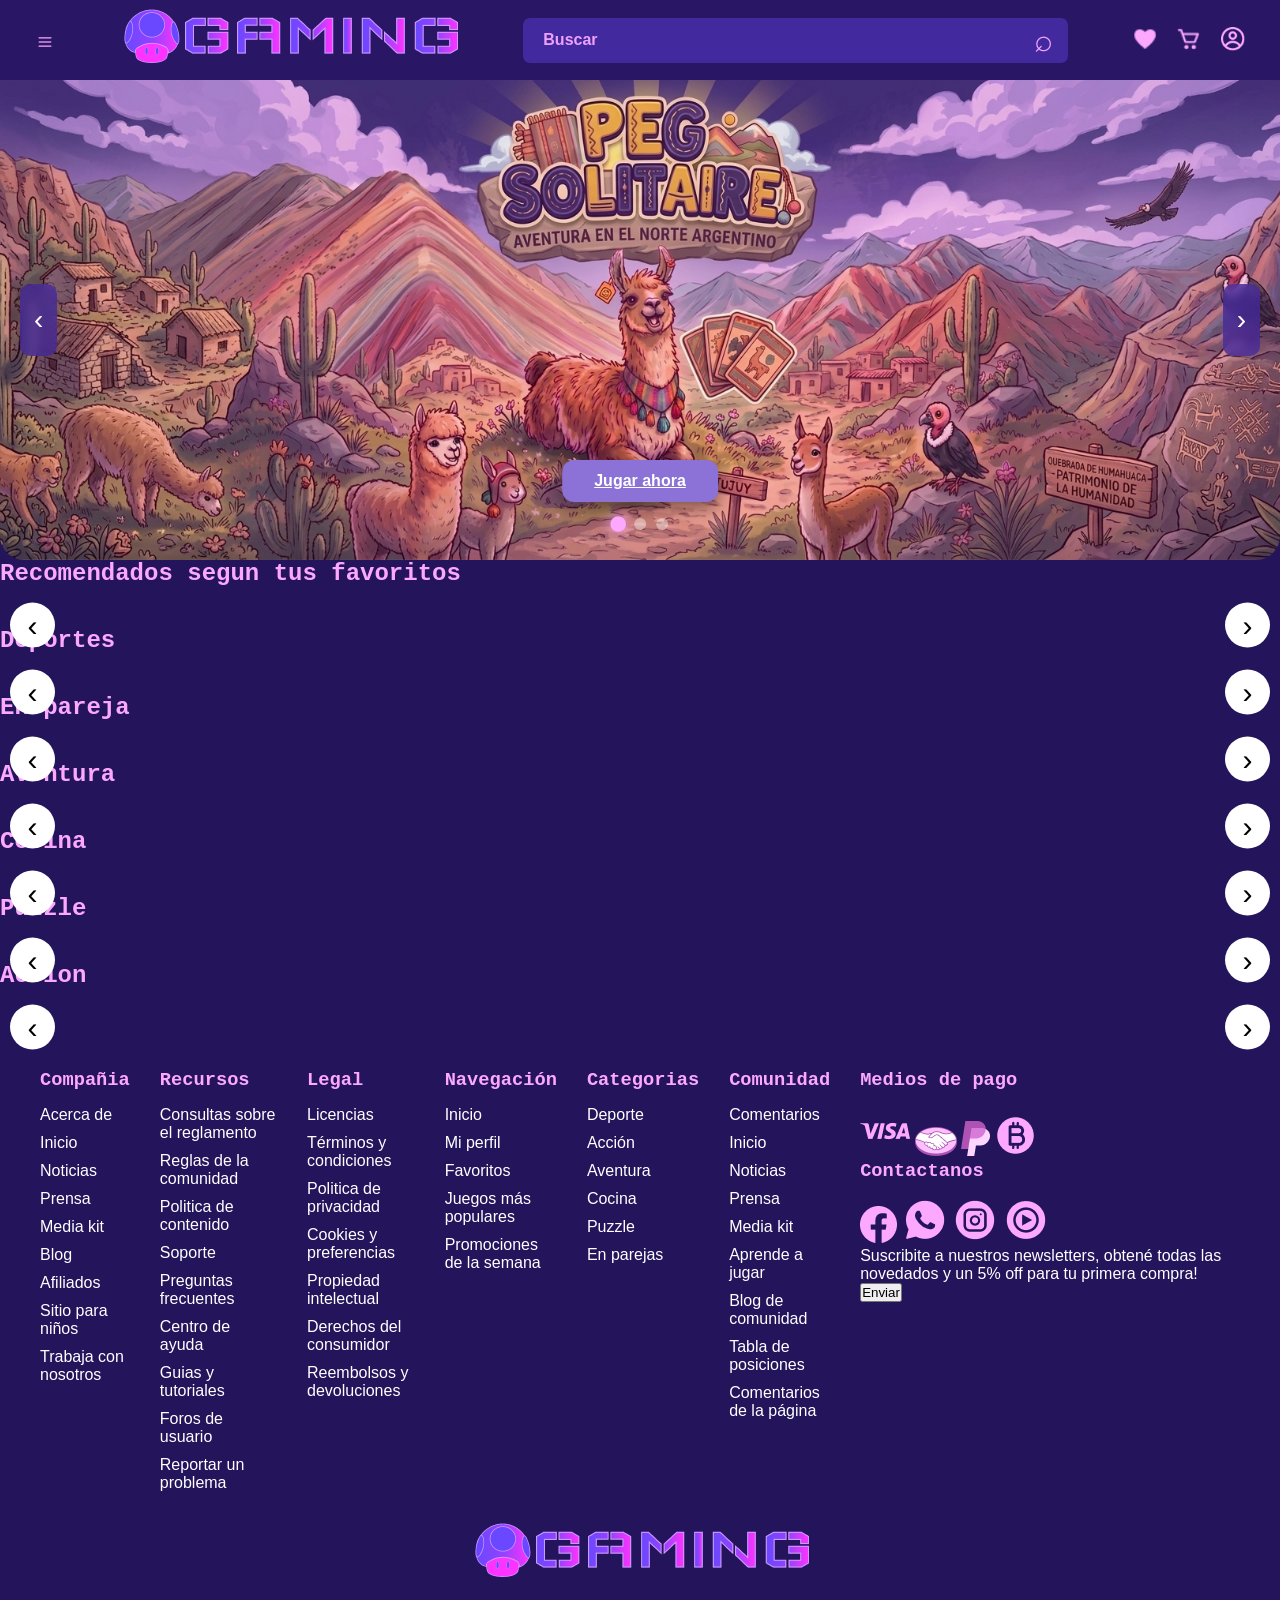
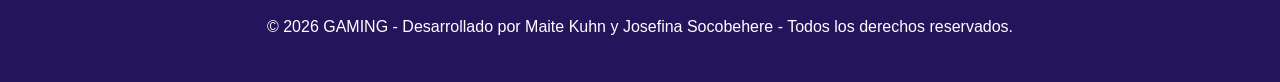
==== commit 4bd6b3a8: "Merge branch 'main' of https://github.com/MaiteKuhn/parte2_proceso_tpeInter g" ====
--- a/index.html
+++ b/index.html
@@ -14,7 +14,7 @@
         <div class="acciones">
                 <button><img src="assets/img/fav.png" alt="Favoritos"></button>
                 <button><img src="assets/img/carrito.png" alt="Carrito"></button>
-                <button><img src="assets/img/usuario.png" alt="Usuario"></button>
+                <button><img src="assets/img/user.png" alt="Usuario"></button>
         </div>
     </header>
     <nav class="menu">
@@ -41,15 +41,24 @@
         </div>
     </nav>
     <main>
-        
-            <section class="hero">
-                <button class="flecha izq"></button>
-                <div class="hero-contenido">
-                    <button class="btn-jugar-ahora">Jugar Ahora</button>
-                </div>
-                <button class="flecha derecha"></button>
-            </section>
-
+        <section class="banner-principal">
+  <img id="banner-img" src="assets/img/pegsolitaire (2).jpg" alt="Juego Destacado" class="banner-fondo">
+
+  <button class="banner-flecha izquierda" id="banner-prev">‹</button>
+  <button class="banner-flecha derecha" id="banner-next">›</button>
+
+  <!-- Contenido flotante -->
+  <div class="banner-contenido">
+    <a href="juego.html" class="btn-jugar-banner">Jugar ahora</a>
+    
+    <!-- Dots / Indicadores -->
+    <div class="banner-dots">
+      <span class="dot activo" data-index="0"></span>
+      <span class="dot" data-index="1"></span>
+      <span class="dot" data-index="2"></span>
+    </div>
+  </div>
+</section>
             <section class="carruseles">
                 <div class="carrusel">
                     <h2> Recomendados segun tus favoritos</h2>
@@ -60,8 +69,8 @@
                     <button class="flecha-carrusel derecha">›</button>
                 </div> 
                 
-                  <div class="carrusel">
-                    <h2>Deportes</h2>
+        <div class="carrusel">
+                        <h2>Deportes</h2>
                     <button class="flecha-carrusel izquierda">‹</button>
                         <div class="juegos">
                         <!-- Los juegos de la API se ponen aca -->
@@ -69,8 +78,9 @@
                     <button class="flecha-carrusel derecha">›</button>
                 </div> 
         
-                  <div class="carrusel">
-                    <h2>En pareja</h2>
+<div class="carrusel">     
+                       
+    <h2>En pareja</h2>
                     <button class="flecha-carrusel izquierda">‹</button>
                         <div class="juegos" id="juegos-api">
                         <!-- Los juegos de la API se ponen aca -->
@@ -87,8 +97,8 @@
                     <button class="flecha-carrusel derecha">›</button>
                 </div> 
 
-                  <div class="carrusel">
-                    <h2>Cocina</h2>
+<div class="carrusel">                    
+    <h2>Cocina</h2>
                     <button class="flecha-carrusel izquierda">‹</button>
                         <div class="juegos" id="juegos-api">
                         <!-- Los juegos de la API se ponen aca -->
--- a/css/style.css
+++ b/css/style.css
@@ -179,20 +179,22 @@
 }
 
 
-/*Iconos*/
-.acciones {
-    display: flex;
-    gap: 25px;
+/*Iconos*/.acciones {
+  display: flex;
+  align-items: center;
+  gap: 20px;
 }
 
 .acciones button {
-    background: none;
-    border: none;
-    color: #f0a1ff;
-    font-size: 30px;
-    cursor: pointer;
-}
-
+  background: none;
+  border: none;
+  cursor: pointer;
+}
+
+.acciones button img {
+  width: 24px;
+  height: 24px;
+}
 .btn-jugar-ahora {
   align-self: flex-end;
   background-color: #9d8bd8;
@@ -240,10 +242,13 @@
   box-shadow: 0 0 15px rgba(91, 33, 182, 0.4);
 }
 .game-img img{
-    width: 100%;
-    max-height: 520px;
+    width: 1000px;
+    max-height: 480px;
     object-fit: cover;
+    object-position: top center;
     display: block;
+    padding: 16px;
+    margin: 0 auto;
 }
 .game-bar {
     display: flex;
@@ -266,21 +271,7 @@
 transition: all 0.2s ease;
 }
 
-/*hovers para los botones*/
-.btn-hover-1:hover {
-  background-color: #7c3aed;
-  border-color: #7c3aed;
-}
-
-.btn-hover-2:hover {
-  background-color: #d946ef;
-  border-color: #d946ef;
-}
-
-.btn-hover-3:hover {
-  background-color: #ffffff;
-  color: #0b021a;
-}
+
 .game-info-grid {
    display: grid;
   grid-template-columns: repeat(3, 1fr);
@@ -499,10 +490,7 @@
   transition: color 0.2s ease;
 }
 
-.btn-action:hover, 
-.btn-responder:hover {
-  color: #d946ef;
-}
+
 .juegos-recomendados {
   display: flex;
   flex-direction: column;
@@ -653,9 +641,6 @@
     cursor: pointer;
 }
 
-.login-box button:hover {
-    background-color: #ffffff;
-}
 
 
 /*Cards*/
@@ -666,8 +651,11 @@
   width: 240px;
   height: 140px;
   color: #ffffff;
-  box-shadow: 0 4px 10px rgba(0, 0, 0, 0.4);
+  box-shadow: 0 16px 26px rgba(28, 10, 57, 0.4);
   flex-shrink: 0;
+  margin-top: 15px;
+  margin-bottom: 15px;
+
 }
 .juego img {
   width: 100%;
@@ -684,6 +672,7 @@
   padding: 10px 12px;
   background: linear-gradient(180deg, transparent 25%, #43299e 70%);
   box-sizing: border-box;
+  
 }
 .info-texto {
  display: flex;
@@ -712,8 +701,212 @@
   font-weight: bold;
   cursor:pointer;
   white-space: nowrap;
-  transition: background-color 0.2s ease;
-}
-.btn-jugar:hover {
-  background-color: #a188f0;
+  box-shadow: 0 16px 26px rgba(28, 10, 57, 0.4);
+  box-shadow: inset 2px 2px 8px rgba(0, 0, 0, 0.4);
+}
+
+/* CARDS EN OFERTA*/
+/* Badge de oferta (arriba a la izquierda) */
+.badge-oferta {
+  position: absolute;
+  background-color: #ff8c00; /* Naranja oferta */
+  color: #ffffff;
+  font-size: 12px;
+  font-weight: bold;
+  padding: 6px 8px;
+  border-radius: 6px;
+  z-index: 2;
+}
+
+/* Ajustes de texto para la versión con precio */
+.info-precio {
+  display: flex;
+  flex-direction: column;
+  align-items: flex-end;
+  gap: 2px;
+}
+
+.btn-carrito {
+  background-color: #FCA8FF; 
+  color: #2e0854;
+  border: none;
+  padding: 4px 10px;
+  border-radius: 8px;
+  font-size: 10px;
+  font-weight: bold;
+  cursor: pointer;
+  white-space: nowrap;
+}
+
+.precio-actual {
+  color: #ffaa00;
+  font-size: 11px;
+  font-weight: bold;
+}
+
+.precio-viejo {
+  color: #b3a0d6;
+  font-size: 9px;
+  text-decoration: line-through;
+}
+/*HOVER DE LAS CARD*/
+/*transicion para que el efecto sea fluido al entrar y salir*/
+.juego {
+  transition: transform 0.3 ease, box shadow 0.3 ease;
+}
+.juego img {
+  transition: transform 0.3s ease;
+}
+.btn-jugar, .btn-carrito {
+  transition: transform 0.2s ease, filter 0.2s ease;
+}
+/*efecto al pasar el cursor sobre la card*/
+
+/*tajeta sube ligeramente y gana un sombra*/
+.juego:hover {
+  transform: translate(-6px);
+  box-shadow: 0 20px 30px rgba(67, 41, 158, 0.5);
+}
+/* La imagen de fondo hace un zoom sutil sin salirse de los bordes */
+.juego:hover img {
+  transform: scale(1.08);
+}
+/* El botón activo (ya sea Jugar o Carrito) resalta sutilmente */
+.juego:hover .btn-jugar,
+.juego:hover .btn-carrito {
+  transform: scale(1.05);
+  filter: brightness(1.15); /* Le da más brillo al color del botón */
+}
+
+/*BANNER*//* BANNER PRINCIPAL (100% Ancho y más Alto) */
+.banner-principal {
+  position: relative;
+  width: 100vw;                 /* Ocupa el 100% del ancho de la pantalla */
+  left: 50%;                    /* Truco para romper contenedores con padding */
+  right: 50%;
+  margin-left: -50vw;
+  margin-right: -50vw;
+  height: 480px;                /* Bastante más alto para que impacte */
+  overflow: hidden;
+  border-radius: 0 0 24px 24px; /* Curvatura opcional abajo */
+}
+
+/* Imagen de Fondo */
+.banner-fondo {
+  width: 100%;
+  height: 100%;
+  object-fit: cover;            /* Cubre todo el área sin deformarse */
+  object-position: center;      /* Centra los personajes de la imagen */
+  display: block;
+}
+
+/* Flechas Laterales */
+.banner-flecha {
+  position: absolute;
+  top: 50%;
+  transform: translateY(-50%);
+  background-color: rgba(67, 41, 158, 0.75);
+  color: #ffffff;
+  border: none;
+  font-size: 28px;
+  padding: 20px 14px;
+  border-radius: 10px;
+  cursor: pointer;
+  z-index: 10;
+  backdrop-filter: blur(4px);   /* Efecto moderno de desenfoque */
+  transition: background-color 0.2s ease, transform 0.2s ease;
+}
+
+.banner-flecha:hover {
+  background-color: #5c38d6;
+  transform: translateY(-50%) scale(1.08);
+}
+
+.banner-flecha.izquierda { left: 20px; }
+.banner-flecha.derecha   { right: 20px; }
+
+/* Capa de Contenido Central (Jugar ahora + Dots) */
+.banner-contenido {
+  position: absolute;
+  bottom: 30px;                 
+  left: 50%;
+  transform: translateX(-50%);
+  display: flex;
+  flex-direction: column;
+  align-items: center;
+  gap: 16px;
+  z-index: 10;
+}
+
+.btn-jugar-banner {
+  background-color: #8c71d6;
+  color: #ffffff;
+  border: none;
+  padding: 12px 32px;           /* Botón más grande y llamativo */
+  border-radius: 12px;
+  font-weight: bold;
+  font-size: 16px;
+  cursor: pointer;
+  box-shadow: 0 6px 20px rgba(0, 0, 0, 0.5);
+  transition: transform 0.2s ease, background-color 0.2s ease;
+}
+
+.btn-jugar-banner:hover {
+  transform: scale(1.08);
+  background-color: #a88ff0;
+}
+
+/* Dots / Puntos del slider */
+.banner-dots {
+  display: flex;
+  gap: 10px;
+}
+
+.dot {
+  width: 12px;
+  height: 12px;
+  background-color: rgba(255, 255, 255, 0.4);
+  border-radius: 50%;
+  cursor: pointer;
+  transition: all 0.3s ease;
+}
+
+.dot.activo {
+  background-color: #FCA8FF;
+  transform: scale(1.3);
+  box-shadow: 0 0 10px #FCA8FF;
+}
+/*card de la pagina juegos*/
+/* Sobrescritura exclusiva para la columna de Recomendados */
+.juegos-recomendados .juegos {
+  display: flex;
+  flex-direction: column;
+  gap: 16px;
+}
+
+.juegos-recomendados .juego {
+  width: 100%;        
+  height: 140px;        /* Mantiene la altura proporcional del diseño deseado */
+  margin-top: 0;
+  margin-bottom: 0;
+}
+
+/* En caso de que la tarjeta tenga un precio (tarjetas de oferta/pago) */
+.juegos-recomendados .info-precio {
+  display: flex;
+  flex-direction: column;
+  align-items: flex-end;
+  gap: 2px;
+}
+
+.juegos-recomendados .precio-actual {
+  font-size: 11px;
+  font-weight: bold;
+  color: #ffcc00; /* Color destacado para el precio */
+}
+
+.juegos-recomendados .precio-viejo {
+  font-size: 9px;
+  text-decoration: line-through;
+  opacity: 0.7;
 }
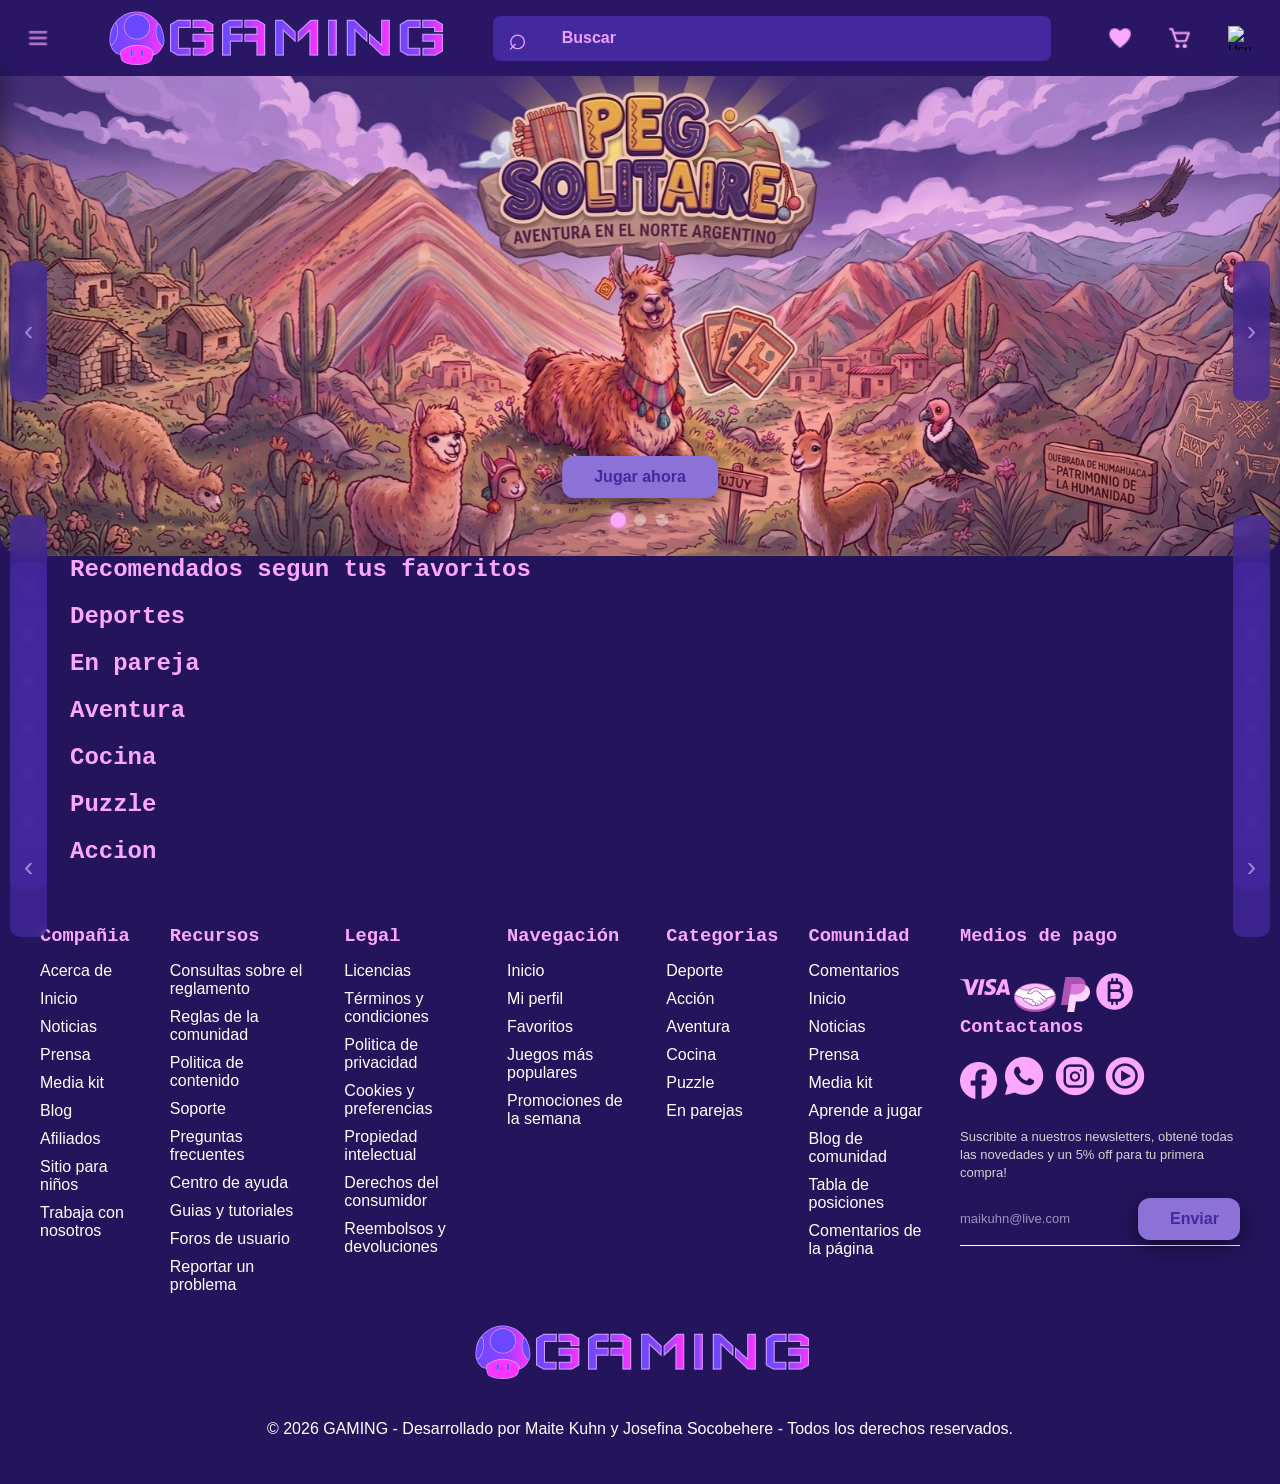
==== commit c3a603d2: "Boton y margin" ====
--- a/index.html
+++ b/index.html
@@ -7,121 +7,214 @@
     <link rel="stylesheet" href="css/style.css">
 </head>
 <body>
+    <div class="loader">
+        <div class="loading-bar">
+            <div></div>
+            <div></div>
+            <div></div>
+            <div></div>
+        </div>
+        <div class="barra-carga-container">
+            <div class="barra-carga"></div>
+            <span class="porcentaje">0%</span>
+        </div>
+    </div>
+    <div class="superposicion"></div>
+
     <header class="header">
-        <button class="menu-btn"> <img src="assets/img/menu.png" alt="menu"> </button>
-        <div class ="logo"> <img src="assets/img/LogoGamingNav 2.png" alt="logo"></div>
-        <div class="buscador"> <input type="text" placeholder="Buscar"> <button>⌕</button> </div>
-        <div class="acciones">
-                <button><img src="assets/img/fav.png" alt="Favoritos"></button>
-                <button><img src="assets/img/carrito.png" alt="Carrito"></button>
-                <button><img src="assets/img/user.png" alt="Usuario"></button>
-        </div>
-    </header>
+    <button class="menu-btn"><img src="assets/img/menu.png" alt="menu"></button>
+    <a href="index.html" class="logo">
+        <img src="assets/img/LogoGamingNav 2.png" alt="logo">
+    </a>
+    <div class="buscador">
+        <button class="btn-buscar">⌕</button>
+        <input type="text" placeholder="Buscar">
+    </div>
+
+    <div class="acciones">
+        <!-- FAVORITOS -->
+        <div class="desplegable-item">
+        <button class="nav-btn"><img src="assets/img/fav.png" alt="Favoritos"></button>
+        <div class="desplegable-menu">
+            <h2>Mis favoritos</h2>
+            <div class="desplegable-contenido">
+            <div class="item-juego">
+                <img src="assets/img/images (10).jpg" alt="Game">
+                <p>Lucky Brainrot Blocks Online</p>
+            </div>
+            <div class="item-juego">
+                <img src="assets/img/images (6).jpg" alt="Game">
+                <p>Peg Solitaire : Aventura en el norte Argentino</p>
+            </div>
+            </div>
+        </div>
+        </div>
+
+        <!-- CARRITO -->
+        <div class="desplegable-item">
+        <button class="nav-btn"><img src="assets/img/carrito.png" alt="Carrito"></button>
+        <div class="desplegable-menu">
+            <h2>Carrito</h2>
+            <div class="desplegable-contenido">
+            <div class="item-carrito">
+                <img src="assets/img/images (1).jpg" alt="Game">
+                <span>SkillWarz</span>
+                <b>$10.000</b>
+                <button class="btn-borrar">🗑</button>
+            </div>
+            <div class="item-carrito">
+                <img src="assets/img/images (2).jpg" alt="Game">
+                <span>Knights & Brides</span>
+                <b>$12.400</b>
+                <button class="btn-borrar">🗑</button>
+            </div>
+            </div>
+            <div class="total-bar">
+            <span>Total $32.400</span>
+            <button class="boton-comprar">Comprar</button>
+            </div>
+        </div>
+        </div>
+
+        <!-- USUARIO -->
+        <div class="desplegable-item">
+        <button class="nav-btn"><img src="assets/img/image-removebg-preview.png" alt="Usuario"></button>
+        <div class="desplegable-menu menu-perfil">
+            <div class="perfil-header">
+            <p class="usuario">@maikuhn09</p>
+            <span class="email">kmaite648@gmail.com</span>
+            </div>
+            <ul>
+            <li><a href="#">Mis juegos</a></li>
+            <li><a href="#">Mis favoritos</a></li>
+            <hr>
+            <li><a href="#">Preferencias de notificaciones</a></li>
+            <li><a href="#">Preferencias de privacidad</a></li>
+            <li><a href="#">Configuración de cuenta</a></li>
+            <li><a href="#">Cerrar sesión</a></li>
+            <br>
+            <li><a href="#">Soporte</a></li>
+            </ul>
+        </div>
+        </div>
+    </div>
+</header>
     <nav class="menu">
         <a href="#"> <img src="assets/img/inicio.png" alt=""> Inicio </a>
         <div class="menu-categorias">
-            <a href="#" class="btn-categorias"> <img src="assets/img/inicio.png" alt="">
-            Categorias
+            <a href="#" class="btn-categorias"> <img src="assets/img/categorias.png" alt=""> Categorias
             <span>›</span>
-        </a>
+            </a>
             <div class="submenu">
-                <a class="cat" href="#"> <img src="assets/img/inicio.png" alt="">Deporte</a>
-                <a class="cat" href="#"> <img src="assets/img/inicio.png" alt="">Aventura</a>
-                <a class="cat" href="#"> <img src="assets/img/inicio.png" alt="">Acción</a>
-                <a class="cat" href="#"> <img src="assets/img/inicio.png" alt="">Cocina</a>
-                <a class="cat" href="#"> <img src="assets/img/inicio.png" alt="">Puzzle</a>
-                <a class="cat" href="#"> <img src="assets/img/inicio.png" alt="">En pareja</a>
-            </div>
-        </div>
-        <a href="#"> <img src="assets/img/inicio.png" alt="">Recientes</a>
-        <a href="#">Clasificación</a>
+                <a class="cat" href="#"> <img src="assets/img/deporte.png" alt="">Deporte</a>
+                <a class="cat" href="#"> <img src="assets/img/aventura.png" alt="">Aventura</a>
+                <a class="cat" href="#"> <img src="assets/img/accion.png" alt="">Acción</a>
+                <a class="cat" href="#"> <img src="assets/img/cocina.png" alt="">Cocina</a>
+                <a class="cat" href="#"> <img src="assets/img/puzzle.png" alt="">Puzzle</a>
+                <a class="cat" href="#"> <img src="assets/img/parejas.png" alt="">En pareja</a>
+            </div>
+        </div>
+        <a href="#"> <img src="assets/img/recientes.png" alt="">Recientes</a>
+        <a href="#"><img src="assets/img/clasificacion.png" alt="">Clasificación</a>
         <div class="menu-inf"> 
         <a href="#"> <img src="assets/img/inicio.png" alt="">Contactanos</a>
-        <a href="#"> <img src="assets/img/inicio.png" alt="">Compartir</a>
+        <a href="#"> <img src="assets/img/compartir.png" alt="">Compartir</a>
         </div>
     </nav>
     <main>
-        <section class="banner-principal">
-  <img id="banner-img" src="assets/img/pegsolitaire (2).jpg" alt="Juego Destacado" class="banner-fondo">
-
-  <button class="banner-flecha izquierda" id="banner-prev">‹</button>
-  <button class="banner-flecha derecha" id="banner-next">›</button>
-
-  <!-- Contenido flotante -->
-  <div class="banner-contenido">
-    <a href="juego.html" class="btn-jugar-banner">Jugar ahora</a>
-    
-    <!-- Dots / Indicadores -->
-    <div class="banner-dots">
-      <span class="dot activo" data-index="0"></span>
-      <span class="dot" data-index="1"></span>
-      <span class="dot" data-index="2"></span>
-    </div>
-  </div>
-</section>
+    <section class="banner-principal">
+        <div class="banner-3d">
+            <img id="banner-frente"
+                src="assets/img/pegsolitaire (2).jpg"
+                alt="Juego Destacado"
+                class="banner-fondo banner-frente">
+
+            <img id="banner-atras"
+                src="assets/img/images (10).jpg"
+                alt="Juego Destacado"
+                class="banner-fondo banner-atras">
+        </div>
+
+        <button class="flecha izquierda" id="banner-prev">‹</button>
+        <button class="flecha derecha" id="banner-next">›</button>
+
+        <!-- Contenido flotante -->
+        <div class="banner-contenido">
+            <a href="juego.html" class="boton">
+                <span>Jugar ahora</span>
+            </a>
+            
+            <!-- dots -->
+            <div class="banner-punto">
+            <span class="punto activo" data-index="0"></span>
+            <span class="punto" data-index="1"></span>
+            <span class="punto" data-index="2"></span>
+            </div>
+        </div>
+    </section>
             <section class="carruseles">
                 <div class="carrusel">
                     <h2> Recomendados segun tus favoritos</h2>
-                    <button class="flecha-carrusel izquierda">‹</button>
+                     <button class="flecha izquierda" id="banner-prev">‹</button>
                         <div class="juegos">
                         <!-- Los juegos de la API se ponen aca -->
                        </div>
-                    <button class="flecha-carrusel derecha">›</button>
+                    <button class="flecha derecha" id="banner-next">›</button>
                 </div> 
                 
         <div class="carrusel">
                         <h2>Deportes</h2>
-                    <button class="flecha-carrusel izquierda">‹</button>
+                    <button class="flecha izquierda" id="banner-prev">‹</button>
                         <div class="juegos">
                         <!-- Los juegos de la API se ponen aca -->
                        </div>
-                    <button class="flecha-carrusel derecha">›</button>
+                    <button class="flecha derecha" id="banner-next">›</button>
                 </div> 
         
 <div class="carrusel">     
                        
     <h2>En pareja</h2>
-                    <button class="flecha-carrusel izquierda">‹</button>
-                        <div class="juegos" id="juegos-api">
-                        <!-- Los juegos de la API se ponen aca -->
-                       </div>
-                    <button class="flecha-carrusel derecha">›</button>
+                    <button class="flecha izquierda" id="banner-prev">‹</button>
+                        <div class="juegos" id="juegos-api">
+                        <!-- Los juegos de la API se ponen aca -->
+                       </div>
+                    <button class="flecha derecha" id="banner-next">›</button>
                 </div> 
 
                   <div class="carrusel">
                     <h2>Aventura</h2>
-                    <button class="flecha-carrusel izquierda">‹</button>
-                        <div class="juegos" id="juegos-api">
-                        <!-- Los juegos de la API se ponen aca -->
-                       </div>
-                    <button class="flecha-carrusel derecha">›</button>
-                </div> 
-
-<div class="carrusel">                    
-    <h2>Cocina</h2>
-                    <button class="flecha-carrusel izquierda">‹</button>
-                        <div class="juegos" id="juegos-api">
-                        <!-- Los juegos de la API se ponen aca -->
-                       </div>
-                    <button class="flecha-carrusel derecha">›</button>
+                    <button class="flecha izquierda" id="banner-prev">‹</button>
+                        <div class="juegos" id="juegos-api">
+                        <!-- Los juegos de la API se ponen aca -->
+                       </div>
+                    <button class="flecha derecha" id="banner-next">›</button>
+                </div> 
+
+        <div class="carrusel">                    
+            <h2>Cocina</h2>
+                    <button class="flecha izquierda">‹</button>
+                        <div class="juegos" id="juegos-api">
+                        <!-- Los juegos de la API se ponen aca -->
+                       </div>
+                    <button class="flecha derecha">›</button>
                 </div> 
 
                  <div class="carrusel">
                     <h2>Puzzle</h2>
-                    <button class="flecha-carrusel izquierda">‹</button>
-                        <div class="juegos" id="juegos-api">
-                        <!-- Los juegos de la API se ponen aca -->
-                       </div>
-                    <button class="flecha-carrusel derecha">›</button>
+                    <button class="flecha izquierda">‹</button>
+                        <div class="juegos" id="juegos-api">
+                        <!-- Los juegos de la API se ponen aca -->
+                       </div>
+                    <button class="flecha derecha">›</button>
                 </div> 
 
                 <div class="carrusel">
                     <h2>Accion</h2>
-                    <button class="flecha-carrusel izquierda">‹</button>
-                        <div class="juegos" id="juegos-api">
-                        <!-- Los juegos de la API se ponen aca -->
-                       </div>
-                    <button class="flecha-carrusel derecha">›</button>
+                    <button class="flecha izquierda">‹</button>
+                        <div class="juegos" id="juegos-api">
+                        <!-- Los juegos de la API se ponen aca -->
+                       </div>
+                    <button class="flecha derecha">›</button>
                 </div> 
             </section>
     </main>
@@ -214,8 +307,11 @@
                 </div>
 
                 <div class="newsletter">
-                    <p>Suscribite a nuestros newsletters, obtené todas las novedados y un 5% off para tu primera compra! </p>
-                      <button type="submit">Enviar</button>
+                    <p>Suscribite a nuestros newsletters, obtené todas las novedades y un 5% off para tu primera compra!</p>
+                    <form class="newsletter-form">
+                        <input type="email" placeholder="maikuhn@live.com" required>
+                        <button type="submit" class="boton">Enviar</button>
+                    </form>
                 </div>
             </div>
         </div>
--- a/css/style.css
+++ b/css/style.css
@@ -11,129 +11,377 @@
 h1, h2, h3 {
     font-family: overpass, monospace;
     color: #fca8ff; 
-}
-/*Header*/
-.header {
-    height: 80px;
-    background-color: #291765;
-    display: flex;
-    align-items: center;
-    justify-content: space-between;
-    padding: 0 35px;
-}
-/*Menu hamb*/
-
-.menu-btn {
-    background: none;
-    border: none;
-    color: #f3a1ff;
-    font-size: 35px;
-    cursor: pointer;
-}
-
-.menu {
-    position: absolute;
-    top: 80px;
+
+}
+
+.loader {
+    position: fixed;
+    top: 0;
     left: 0;
-    width: 220px;
-    height: 400px;
-    padding: 20px;
-    background-color: #291765;
-    border-radius: 11px;
+    width: 100%;
+    height: 100%;
+    background-color: #24145c;
     display: flex;
     flex-direction: column;
-    gap: 15px;
-    transform: translateX(-100%);
-    transition: transform 0.3s ease;
-    z-index: 100;
-}
-
-/* Links principales del menú */
-.menu a {
-    color: white;
-    text-decoration: none;
-    font-family: "Roboto", sans-serif;
-}
-
-.menu > a, .btn-categorias {
-    display: flex;
+    justify-content: center;
+    gap: 40px;
     align-items: center;
-    min-height: 17px;
-    transition: color 0.2s ease;
-}
-
-.menu a:hover {
-    color: #f3a1ff;
-}
-
-/* Abrir menú */
+    z-index: 9999;
+    animation: ocultar-loader 0.6s ease 5s forwards;
+}
+.loading-bar {
+   display: flex;
+   gap: 10px;
+}
+.loading-bar > div {
+    width: 15px;
+    height: 15px;
+    background-color: #fca8ff;
+    border-radius: 50%;
+    animation: bounce 0.6s infinite alternate;
+}
+.loading-bar > div:nth-child(1) {
+    animation-delay: 0s;
+}
+.loading-bar > div:nth-child(2) {
+    animation-delay: 0.15s;
+}
+.loading-bar > div:nth-child(3) {
+    animation-delay: 0.30s;
+}
+.loading-bar > div:nth-child(4) {
+    animation-delay: 0.45s;
+}
+.barra-carga-container {
+    width: 600px;
+    height: 30px;
+    background-color: #43299e;
+    border-radius: 10px;
+    overflow: hidden;
+    position: relative;
+}
+
+.barra-carga {
+    width: 0%;
+    height: 100%;
+    background-color: #fca8ff;
+    border-radius: 10px;
+}
+
+.porcentaje {
+    position: absolute;
+    top: 50%;
+    left: 50%;
+    transform: translate(-50%, -50%);
+    color: #ffffff;
+    font-family: 'Overpass', sans-serif;
+    font-size: 14px;
+    font-weight: bold;
+
+    z-index: 2;
+}
+.loader.oculto {
+    opacity: 0;
+    pointer-events: none;
+}
+/*Header*/
+
+.header {
+  display: flex;
+  align-items: center;
+  justify-content: space-between;
+  background-color: #291765;
+  padding: 10px 20px;
+}
+
+
+
+/* Buscador */
+.buscador {
+  height: 40px;
+  background-color: #43299e;
+  border-radius: 7px;
+}
+
+.buscador input {
+  width: 100%;
+  height: 100%;
+  background: transparent;
+  border: none;
+  outline: none;
+  padding: 0 15px;
+  color: #ffffff;
+  font-size: 15px;
+  
+}
+
+.buscador input::placeholder {
+  color: #f0a1ff;
+  font-weight: 600;
+}
+
+.buscador button {
+  background: none;
+  border: none;
+  color: #f0a1ff;
+  font-size: 24px;
+  padding: 0 15px;
+  cursor: pointer;
+}
+
+/* Acciones (Íconos superior derecha) */
+.acciones {
+  display: flex;
+  align-items: center;
+  gap: 12px;
+}
+
+.desplegable-item {
+  position: relative;
+}
+
+.nav-btn {
+  background: transparent;
+  border: none;
+  cursor: pointer;
+  padding: 8px;
+  border-radius: 6px;
+  transition: background 0.2s ease, transform 0.2s ease;
+  display: flex;
+  align-items: center;
+  justify-content: center;
+}
+
+.nav-btn img {
+  width: 24px;
+  height: 24px;
+  display: block;
+}
+
+.nav-btn:hover {
+  background: rgba(255, 255, 255, 0.12);
+  transform: translateY(-2px);
+}
+
+/* desplegable Menus */
+.desplegable-menu {
+  position: absolute;
+  top: 100%;
+  right: 0;
+  width: 280px;
+  background-color: #211059;
+  border-radius: 12px;
+  padding: 16px;
+  color: #ffffff;
+  box-shadow: 0 10px 30px rgba(0, 0, 0, 0.5);
+  z-index: 100;
+  opacity: 0;
+  visibility: hidden;
+  transform: translateY(10px);
+  transition: opacity 0.25s ease, transform 0.25s ease, visibility 0.25s;
+}
+
+.desplegable-item:hover .desplegable-menu {
+  opacity: 1;
+  visibility: visible;
+  transform: translateY(0);
+}
+
+.desplegable-menu h2 {
+  color: #ff88ff;
+  font-family: monospace;
+  font-size: 1.3rem;
+  margin: 0 0 12px 0;
+  border-bottom: 1px solid rgba(255, 255, 255, 0.2);
+  padding-bottom: 6px;
+}
+
+.item-juego,
+.item-carrito {
+  display: flex;
+  align-items: center;
+  gap: 10px;
+  margin-bottom: 10px;
+  font-size: 0.85rem;
+}
+
+.item-juego img,
+.item-carrito img {
+  width: 36px;
+  height: 36px;
+  border-radius: 6px;
+  object-fit: cover;
+}
+.btn-borrar {
+  color: #ffffff;
+  background-color: transparent;
+}
+
+
+.perfil-header {
+  text-align: center;
+  margin-bottom: 12px;
+}
+
+.perfil-header .usuario {
+  font-weight: bold;
+  margin: 0;
+}
+
+.perfil-header .email {
+  font-size: 0.75rem;
+  color: #bbb;
+}
+
+.desplegable-menu ul {
+  list-style: none;
+  padding: 0;
+  margin: 0;
+}
+
+.desplegable-menu ul li a {
+  color: #ffffff;
+  text-decoration: none;
+  display: block;
+  padding: 5px 0;
+  font-size: 0.88rem;
+  transition: color 0.2s ease;
+}
+
+.desplegable-menu ul li a:hover {
+  color: #ff88ff;
+}
+
+/* Menú Hamburguesa Lateral */
+.menu-btn {
+  background: none;
+  border: none;
+  cursor: pointer;
+  padding: 4px;
+}
+
+.menu-btn img {
+  width: 28px;
+  height: 28px;
+  display: block;
+}
+
+.menu {
+  position: absolute;
+  top: 60px;
+  left: 0;
+  width: 220px;
+  padding: 20px;
+  background-color: #291765;
+  border-radius: 0 0 8px 0;
+  display: flex;
+  flex-direction: column;
+  gap: 12px;
+  transform: translateX(-100%);
+  transition: transform 0.3s ease;
+  z-index: 100;
+  box-shadow: 4px 10px 20px rgba(0, 0, 0, 0.4);
+}
+
 .menu.menu-abierto {
-    transform: translateX(0);
-}
-
-/* Categorías */
-.menu-categorias {
-    width: 100%;
+  transform: translateX(0);
+}
+
+.registro-exitoso {
+  display: none; 
+}
+
+.login-box.registro-correcto{
+  background-color: #10b981;
+  animation: mover 2s ease-in-out infinite; 
+}
+
+.login-box.registro-correcto .registro-exitoso{
+  display: flex;
+  flex-direction: column;
+  align-items: center;
+  gap: 20px; 
+}
+
+@keyframes mover {
+  0% {
+    transform:  scale(1.5,1.5); 
+  }
+  50% {
+    transform: scale(1.2,1.2);  
+  }
+  100% {
+    transform: scale(1.5,1.5);  
+  }
+}
+
+.login-box.registro-correcto .form-reg{
+display: none;
+}
+
+.login-box.registro-correcto h1{
+display: none;
+}
+
+.menu a,
+.btn-categorias {
+  color: #ffffff;
+  text-decoration: none;
+  display: flex;
+  align-items: center;
+  gap: 10px;
+  font-family: system-ui, sans-serif;
+  font-size: 0.95rem;
+  transition: color 0.2s ease;
+}
+
+.menu a img,
+.btn-categorias img {
+  width: 20px;
+  height: 20px;
+}
+
+.menu a:hover,
+.btn-categorias:hover {
+  color: #f3a1ff;
+}
+
+.submenu {
+  display: none;
+  flex-direction: column;
+  gap: 10px;
+  padding-left: 30px;
+  padding-top: 8px;
+}
+
+.submenu.submenu-abierto {
+  display: flex;
+}
+
+.submenu a.cat {
+  color: #9d8bd8;
+  font-size: 0.88rem;
+}
+
+.submenu a.cat:hover {
+  color: #f0a1ff;
 }
 
 .menu-inf {
-  margin-top: auto;
+  margin-top: 10px;
   padding-top: 10px;
+  border-top: 1px solid rgba(255, 255, 255, 0.15);
   display: flex;
   flex-direction: column;
-  gap: 5px;
-}
-
-.menu-inf a {
-    display: block;
-    width: 100%;
-}
-
-.btn-categorias {
-    display: flex;
-    justify-content: space-between;
-    align-items: center;
-    background: none;
-    border: none;
-    cursor: pointer;
-    padding: 0;
-    width: 100%;
-}
-
-.btn-categorias span {
-    font-size: 11px;
-    color: #f3a1ff;
-}
-
-/* Submenú */
-.submenu {
-    display: none;
-    flex-direction: column;
-    gap: 10px;
-    padding-left: 15px;
-    padding-top: 10px;
-}
-
-/* Links de las categorías */
-.menu .submenu a.cat {
-    color: #9d8bd8;
-    font-size: 15px;
-}
-
-.menu .submenu a.cat:hover {
-    color: #f0a1ff;
-}
-
-/* Mostrar submenú */
-.submenu.submenu-abierto {
-    display: flex;
+  gap: 10px;
 }
 /*Logo*/
 .logo {
-    color: #e99aff;
-    font-size: 32px;
-    font-weight: bold;
-    letter-spacing: 3px;
+display: flex;
+}
+.logo img {
+  width: auto;
+  display: block;
 }
 /*Barra buscador*/
 .buscador {
@@ -150,13 +398,10 @@
 .buscador input {
     width: 100%;
     height: 100%;
-
     background: transparent;
     border: none;
     outline: none;
-
     padding: 0 20px;
-
     color: white;
     font-size: 16px;
 }
@@ -169,28 +414,23 @@
 .buscador button {
     background: none;
     border: none;
-
     color: #f0a1ff;
     font-size: 32px;
-
     padding: 0 15px;
-
     cursor: pointer;
 }
 
 
-/*Iconos*/.acciones {
+/*Iconos*/
+.acciones {
   display: flex;
   align-items: center;
   gap: 20px;
 }
-
 .acciones button {
-  background: none;
   border: none;
   cursor: pointer;
 }
-
 .acciones button img {
   width: 24px;
   height: 24px;
@@ -208,7 +448,6 @@
 }
 
 /*pagina peg*/
-
 .game-page-container {
   display: grid;
   grid-template-columns: 1fr 320px; /* Columna principal adaptable + Sidebar fija */
@@ -225,32 +464,28 @@
     font-size: 0.9rem;
     color: #a288d4;}
 .breadcrumb a {
-color: #a288d4;
+  color: #a288d4;
   text-decoration: none;
 }
 .breadcrumb span {
   color: #d946ef;
   font-weight: 600;
 }
-
 /*marco del juego*/
 .game-portada {
-  background-color: #1a0b36;
   border-radius: 12px;
   overflow: hidden;
-  border: 1px solid #5b21b6;
-  box-shadow: 0 0 15px rgba(91, 33, 182, 0.4);
+  width: 1080px;
 }
 .game-img img{
-    width: 1000px;
-    max-height: 480px;
+    width: 1080px;
+    height: 480px;
     object-fit: cover;
     object-position: top center;
     display: block;
-    padding: 16px;
-    margin: 0 auto;
 }
 .game-bar {
+    width: 1080px;
     display: flex;
     justify-content: space-between;
     align-items: center;
@@ -264,40 +499,163 @@
 .btn-icon {
  background-color: transparent;
   color: #ffffff;
-border: 1px solid rgba(255, 255, 255, 0.3);
+  border: 1px solid rgba(255, 255, 255, 0.3);
   border-radius: 6px;
   padding: 6px 12px;
   cursor: pointer;
-transition: all 0.2s ease;
-}
-
+  transition: all 0.2s ease;
+}
 
 .game-info-grid {
-   display: grid;
+  display: grid;
+  width: 1080px;
   grid-template-columns: repeat(3, 1fr);
   gap: 16px;
 }
+/*animacion como jugar*/
+/* Contenedor exterior */
 .info-block {
-  border: 5px solid #2D1766;
+  border: 4px solid #2d1766;
+  border-radius: 12px;
+  padding: 16px;
+  display: inline-block;
+  background-color: #12072b;
+}
+.info-block h3 {
+  color: #fca8ff;
+  margin: 0 0 16px 0;
+  font-size: 1.2rem;
+  text-align: left;
+  border-bottom: 1px solid #321973;
+  padding-bottom: 6px;
+}
+
+
+/* Tarjeta principal */
+.tarjeta-controles {
+  background-color: #1a0b40;
+  border: 1px solid #321973;
   border-radius: 8px;
   padding: 16px;
-}
-.info-block h3 {
-  margin-top: 0;
-  margin-bottom: 10px;
-  border-bottom: 1px solid #2D1766;
-  padding-bottom: 6px;
-}
-.info-block p {
-  color: #ffffff;
-  line-height: 1.4;
-  margin: 0;
+  text-align: center;
+  color: #ffffff;
+}
+
+
+
+/* Alineación de íconos */
+.bloque-control {
+  display: flex;
+  flex-direction: column;
+  align-items: center;
+}
+.mouse-contenedor {
+  position: relative;
+  display: flex;
+  align-items: center;
+  justify-content: center;
+  width: 70%;
+}
+.icono-mouse{
+  width: 45px;
+  height: auto;
+  display: block;
+}
+
+/* Animaciones simples con Transition en Hover */
+.icono-flechas-v{
+  position: absolute;
+  font-size: 1.5rem;
+  left: 32px;
+  color:#ff88ff;
+  animation: moverVertical 1.2s ease-in-out infinite alternate;
+}
+@keyframes moverVertical {
+  0% {
+    transform: translateY(4px);  /* Posición abajo */
+  }
+  100% {
+    transform: translateY(-4px); /* Posición arriba */
+  }
+}
+
+.icono-flechas-h{
+  font-size: 1.5rem;
+  color:#ff88ff;
+  display: block;
+  margin-top: 12px;
+animation: moverHorizontal 1.2s ease-in-out infinite alternate;
+}
+@keyframes moverHorizontal {
+  0% {
+    transform: translateX(-5px); /* Posición izquierda */
+  }
+  100% {
+    transform: translateX(5px);  /* Posición derecha */
+  }
+}
+
+.btn-mouse-click {
+  background: transparent;
+  border: none;
+  cursor: pointer;
+  padding: 0;
+  outline: none;
+  transition: transform 0.15s ease; /* Transición al interactuar */
+}
+
+.btn-mouse-click img {
+  width: 45px;
+  height: auto;
+  display: block;
+}
+
+.btn-mouse-click:hover {
+  transform: scale(1.1);
+}
+
+.btn-mouse-click:active {
+  transform: scale(0.9);
+}
+
+.etiqueta {
+  font-size: 1.1rem;
+  font-weight: 600;
+  margin: 6px 0 0 0;
+  color: #ffffff;
+}
+
+
+
+/* Botón de Click */
+.btn-mouse-click {
+  background: transparent;
+  border: none;
+  font-size: 2rem;
+  cursor: pointer;
+  outline: none;
+  transition: transform 0.15s ease;
+}
+
+.btn-mouse-click:hover {
+  transform: scale(1.15);
+}
+
+.btn-mouse-click:active {
+  transform: scale(0.85);
+}
+
+.etiqueta {
+  font-size: 1rem;
+  font-weight: 600;
+  margin: 6px 0 6px 0;
+  color: #ffffff;
 }
 
 /*galeria de imagenes*/
 .gallery-section {
+  width: 1080px;
   border-radius: 8px;
-  padding: 16px;
 }
 
 .gallery-section h3 {
@@ -305,7 +663,7 @@
   margin-bottom: 12px;
 }
 .carousel-container {
- display: grid;
+  display: grid;
   grid-template-columns: repeat(4, 1fr);
   gap: 12px;
 }
@@ -319,7 +677,7 @@
   transition: opacity 0.2s ease, transform 0.2s ease, border-color 0.2s ease;
   cursor: pointer;
 }
-/*hover de img*/
+/*hover de galeria*/
 .carousel-container img:hover {
   opacity: 1;
   transform: scale(1.03);
@@ -408,11 +766,6 @@
   transition: background-color 0.2s ease, transform 0.2s ease;
 }
 
-.btn-submit:hover {
-  background-color: #d946ef;
-  transform: scale(1.02);
-}
-
 /* Lista de Comentarios Publicados */
 .comentario-lista {
   display: flex;
@@ -421,7 +774,7 @@
 }
 
 .comentario-item {
-  background-color: 1B103F;
+  background-color:#1B103F;
   border: 1px solid #2D1766;
   border-radius: 8px;
   padding: 12px;
@@ -511,47 +864,32 @@
   object-fit: contain;
 }
 .carrusel {
-    position: relative;
-    margin-bottom: 40px;
-}
-
-.juegos {
+  position: relative;
+  margin-bottom: 20px;
+}
+.carrusel h2 {
+  margin-left: 70px;
+
+}
+
+.carruseles .juegos {
     display: flex;
+    margin-left: 60px;
+    margin-right: 60px;
     gap: 20px;
     overflow: hidden;
-    width: 100%;
+    margin-left: 70px;
+    margin-right: 70px;
+
 }
 
 .juego {
-    flex: 0 0 250px;
+  flex: 0 0 250px;
 }
 
 .juego img {
     width: 100%;
     display: block;
-}
-
-.flecha-carrusel {
-    position: absolute;
-    top: 65px;
-    transform: translateY(-50%);
-    width: 45px;
-    height: 45px;
-    border: none;
-    border-radius: 50%;
-    background-color: white;
-    color: black;
-    font-size: 30px;
-    cursor: pointer;
-    z-index: 10;
-}
-
-.flecha-carrusel.izquierda {
-    left: 10px;
-}
-
-.flecha-carrusel.derecha {
-    right: 10px;
 }
 .footer { 
     padding: 40px; 
@@ -581,44 +919,67 @@
     height: auto; 
     margin-bottom: 10px;
  } 
+ /* Estilos para el bloque de Newsletter */
+.newsletter {
+    margin-top: 25px;
+    max-width: 280px; /* Ajusta según el ancho de la columna */
+}
+
+.newsletter p {
+    font-size: 13px;
+    color: #d1d1d1;
+    margin-bottom: 15px;
+    line-height: 1.4;
+}
+
+/* Contenedor del input y botón */
+.newsletter-form {
+    display: flex;
+    align-items: center;
+    border-bottom: 1px solid #ffffff; /* Línea blanca inferior */
+    padding-bottom: 5px;
+    gap: 10px;
+}
+
+/* Campo de correo */
+.newsletter-form input {
+  background: transparent;
+  border: none;
+  outline: none;
+  color: #ffffff;
+  font-size: 13px;
+  flex: 1; /* Ocupa el espacio disponible a la izquierda */
+}
+.newsletter-form input::placeholder {
+  color: #a090c0; /* Color suave para el placeholder */
+}
 .copyright { 
-    text-align: center;
-    margin-top: 40px; 
+  text-align: center;
+  margin-top: 40px; 
 }
 .logo-footer {
     display: block;
     margin: 20px auto 0 auto;
 }
 .login {
-     min-height: calc(100vh - 80px);
+    min-height: 100vh;
     background-image: url("../assets/img/fondo-form.png");
     background-size: cover;
     background-repeat: no-repeat;
-
-    display: flex;
-    justify-content: center;
-    align-items: center;
-}
-
+}
 .login-box {
     width: 400px;
     padding: 40px;
     background-color: #291765;
     border-radius: 15px;
     text-align: center;
-}
-
-.login-box h1 {
-    margin-bottom: 30px;
-    color: #fca8ff;
-}
-
+    margin: 50px auto 50px;
+}
 .login-box form {
     display: flex;
     flex-direction: column;
     gap: 18px;
 }
-
 .login-box input {
     height: 45px;
     padding: 0 15px;
@@ -629,19 +990,60 @@
     font-size: 16px;
     outline: none;
 }
-
-.login-box button {
-    height: 45px;
-    border: none;
-    border-radius: 7px;
-    background-color: #9d8bd8;
-    color: #24145c;
-    font-size: 16px;
-    font-weight: bold;
-    cursor: pointer;
-}
-
-
+/*transicion login correcto*/
+.login-box {
+  transition: opacity 0.5s ease, transform 0.5s ease;
+  animation: entradaSuave 2s cubic-bezier(0.16, 1, 0.3, 1) forwards;
+}
+.login-box:has(.boton:active){
+  opacity: 0;
+  transform: translateY(20px) scale(0.98);
+  
+}
+/*.login-box .boton:active {
+  background-color: #10b981;
+  color: #ffffff;
+  transform: scale(1.02);
+  transition: background-color 0.15s ease, transform 0.15s ease;
+}*/
+@keyframes entradaSuave {
+  from {
+    opacity: 0;
+    transform: translateY(-20px) scale(0.98);
+  }
+  to {
+    opacity: 1;
+    transform: translateY(0) scale(1);
+  }
+}
+;
+.login-box {
+  animation: entradaSuave 0.6s cubic-bezier(0.16, 1, 0.3, 1) forwards;
+}
+/* --- ESTILOS BASE DE LOS INPUTS --- */
+.login-box input {
+  width: 100%;
+  padding: 10px;
+  border: 2px solid #43299e;
+  border-radius: 6px;
+  outline: none;
+  transition: border-color 0.3s ease, box-shadow 0.3s ease;
+}
+
+.login-box input:user-invalid {
+  border-color: #ef4444; 
+  animation: vibracionError 0.3s ease;
+}
+
+.login-box input:required:valid:not(:placeholder-shown) {
+  border-color: #10b981; 
+}
+
+@keyframes vibracionError {
+  0%, 100% { transform: translateX(0); }
+  20%, 60% { transform: translateX(-4px); }
+  40%, 80% { transform: translateX(4px); }
+}
 
 /*Cards*/
 .juego {
@@ -681,33 +1083,20 @@
   max-width: 130px;
 }
 .info-texto p {
-  margin: 0;
-  font-size: 11px;
-  font-weight: 600;
-  color: #ffffff;
-  line-height: 1.2;
+ color: #ffffff; /* Asegura que el texto del título y descripción sea blanco */;
+}
+.descripcion-hover {
+  color: #d1d1d1; /* Un tono un poco más claro para la descripción */
 }
 .likes {
   font-size: 11px;
   color: #ffffff;
 }
-.btn-jugar {
-  background-color: #9B8AD5;
-  color: #ffffff;
-  border: none;
-  padding: 5px 12px;
-  border-radius: 8px;
-  font-size: 11px;
-  font-weight: bold;
-  cursor:pointer;
-  white-space: nowrap;
-  box-shadow: 0 16px 26px rgba(28, 10, 57, 0.4);
-  box-shadow: inset 2px 2px 8px rgba(0, 0, 0, 0.4);
-}
+
 
 /* CARDS EN OFERTA*/
-/* Badge de oferta (arriba a la izquierda) */
-.badge-oferta {
+/* Insignia de oferta (arriba a la izquierda) */
+.Insignia-oferta {
   position: absolute;
   background-color: #ff8c00; /* Naranja oferta */
   color: #ffffff;
@@ -726,18 +1115,64 @@
   gap: 2px;
 }
 
+/* Botón Base Carrito */
+/* Botón Carrito */
 .btn-carrito {
-  background-color: #FCA8FF; 
+  position: relative;
+  display: inline-flex;
+  align-items: center;
+  justify-content: center;
+  padding: 6px 12px;
+  font: bold 10px sans-serif;
   color: #2e0854;
-  border: none;
-  padding: 4px 10px;
+  background: #FCA8FF;
+  border: 0;
   border-radius: 8px;
-  font-size: 10px;
-  font-weight: bold;
   cursor: pointer;
   white-space: nowrap;
-}
-
+  overflow: hidden;
+  box-shadow: 0 3px 8px #fca8ff66;
+  transition: background .3s ease, color .3s ease;
+}
+
+.btn-carrito:hover {
+  background: #f886fc;
+  transform: translateY(-1px);
+}
+
+/* Transición ultra nítida */
+.texto-carrito, .contenido-agregado {
+  transition: transform .3s ease, opacity .2s ease;
+}
+
+.contenido-agregado {
+  position: absolute;
+  display: flex;
+  align-items: center;
+  justify-content: center;
+  opacity: 0;
+  transform: scale(0.5);
+}
+
+.icono-carrito { 
+  width: 14px; 
+  height: 14px; 
+  fill: currentColor; }
+
+/* Estado Activo (Sin desenfoque) */
+.btn-carrito.activo { 
+  background: #e58910; 
+  color: #fff; }
+
+.btn-carrito.activo .texto-carrito {
+  opacity: 0;
+  transform: translateY(15px);
+}
+
+.btn-carrito.activo .contenido-agregado {
+  opacity: 1;
+  transform: scale(1.5) translateY(0);
+}
 .precio-actual {
   color: #ffaa00;
   font-size: 11px;
@@ -752,80 +1187,119 @@
 /*HOVER DE LAS CARD*/
 /*transicion para que el efecto sea fluido al entrar y salir*/
 .juego {
-  transition: transform 0.3 ease, box shadow 0.3 ease;
+  transition: transform 0.3s ease, box-shadow 0.3s ease;
 }
 .juego img {
   transition: transform 0.3s ease;
 }
-.btn-jugar, .btn-carrito {
-  transition: transform 0.2s ease, filter 0.2s ease;
-}
-/*efecto al pasar el cursor sobre la card*/
 
 /*tajeta sube ligeramente y gana un sombra*/
 .juego:hover {
-  transform: translate(-6px);
+  transform: translateY(-6px) skew(3deg, 0);
   box-shadow: 0 20px 30px rgba(67, 41, 158, 0.5);
 }
-/* La imagen de fondo hace un zoom sutil sin salirse de los bordes */
 .juego:hover img {
   transform: scale(1.08);
 }
-/* El botón activo (ya sea Jugar o Carrito) resalta sutilmente */
-.juego:hover .btn-jugar,
-.juego:hover .btn-carrito {
-  transform: scale(1.05);
-  filter: brightness(1.15); /* Le da más brillo al color del botón */
-}
-
+.descripcion-hover {
+  display: -webkit-box;
+ -webkit-box-orient: vertical;
+  -webkit-line-clamp: 2;
+  line-clamp: 2;
+  overflow: hidden;
+  text-overflow: ellipsis;
+
+  max-height: 0;
+  opacity: 0;
+  transform: translateY(10px);
+  overflow: hidden;
+  transition: opacity 0.3s ease, transform 0.3s ease, max-height 0.3s ease;
+  font-size: 0.85rem;
+  color: #ccc;
+  margin: 0;
+}
+.juego:hover .descripcion-hover {
+  max-height: 3rem; 
+  opacity: 1;
+  transform: translateY(0);
+  margin-top: 6px;
+}
 /*BANNER*//* BANNER PRINCIPAL (100% Ancho y más Alto) */
 .banner-principal {
   position: relative;
-  width: 100vw;                 /* Ocupa el 100% del ancho de la pantalla */
-  left: 50%;                    /* Truco para romper contenedores con padding */
+  width: 100vw;                
+  left: 50%;                    
   right: 50%;
   margin-left: -50vw;
   margin-right: -50vw;
-  height: 480px;                /* Bastante más alto para que impacte */
+  height: 480px;               
   overflow: hidden;
-  border-radius: 0 0 24px 24px; /* Curvatura opcional abajo */
-}
-
-/* Imagen de Fondo */
+  border-radius: 0 0 24px 24px; 
+  perspective: 1200px;
+}
+
+.banner-3d {
+    width: 100%;
+    height: 100%;
+    position: relative;
+    perspective: 1200px;
+}
+
 .banner-fondo {
-  width: 100%;
-  height: 100%;
-  object-fit: cover;            /* Cubre todo el área sin deformarse */
-  object-position: center;      /* Centra los personajes de la imagen */
-  display: block;
-}
-
-/* Flechas Laterales */
-.banner-flecha {
+    width: 100%;
+    height: 100%;
+    object-fit: cover;
+    object-position: center;
+    display: block;
+}
+
+.banner-frente,
+.banner-atras {
+    position: absolute;
+    top: 0;
+    left: 0;
+    width: 100%;
+    height: 100%;
+    backface-visibility: hidden;
+}
+
+.banner-frente {
+    transform: rotateY(0deg);
+}
+
+.banner-atras {
+    transform: rotateY(180deg);
+}
+.flecha {
   position: absolute;
   top: 50%;
   transform: translateY(-50%);
   background-color: rgba(67, 41, 158, 0.75);
-  color: #ffffff;
+  color: #9B8AD5;
+  margin-top: 15px;
+  margin-bottom: 15px;
+  height: 140px;
   border: none;
   font-size: 28px;
   padding: 20px 14px;
   border-radius: 10px;
   cursor: pointer;
   z-index: 10;
-  backdrop-filter: blur(4px);   /* Efecto moderno de desenfoque */
+  backdrop-filter: blur(4px);   
   transition: background-color 0.2s ease, transform 0.2s ease;
 }
 
-.banner-flecha:hover {
+.flecha:hover {
   background-color: #5c38d6;
   transform: translateY(-50%) scale(1.08);
 }
-
-.banner-flecha.izquierda { left: 20px; }
-.banner-flecha.derecha   { right: 20px; }
-
-/* Capa de Contenido Central (Jugar ahora + Dots) */
+.flecha.izquierda { 
+  left: 10px; 
+}
+.flecha.derecha   { 
+  right: 10px; 
+}
+
 .banner-contenido {
   position: absolute;
   bottom: 30px;                 
@@ -838,11 +1312,12 @@
   z-index: 10;
 }
 
-.btn-jugar-banner {
+.boton {
   background-color: #8c71d6;
-  color: #ffffff;
+  color: #43299e;
   border: none;
-  padding: 12px 32px;           /* Botón más grande y llamativo */
+  padding: 12px 32px;          
+  text-decoration: none;
   border-radius: 12px;
   font-weight: bold;
   font-size: 16px;
@@ -850,19 +1325,95 @@
   box-shadow: 0 6px 20px rgba(0, 0, 0, 0.5);
   transition: transform 0.2s ease, background-color 0.2s ease;
 }
-
-.btn-jugar-banner:hover {
-  transform: scale(1.08);
-  background-color: #a88ff0;
-}
-
-/* Dots / Puntos del slider */
-.banner-dots {
+/* Contenedor principal de la barra de total */
+.total-bar {
+  display: flex;
+  align-items: center;
+  justify-content: space-between;
+  padding: 12px 0 0 0;
+  margin-top: 12px;
+  border-top: 1px solid rgba(255, 255, 255, 0.2);
+}
+
+/* Texto del Total */
+.total-bar span {
+  color: #ffffff;
+  font-weight: bold;
+  font-size: 0.95rem;
+}
+
+/* Botón Comprar */
+.boton-comprar {
+  background-color: #a288d4;
+  color: #1a0b40;
+  border: none;
+  border-radius: 8px;
+  padding: 8px 16px;
+  font-weight: bold;
+  font-size: 0.9rem;
+  cursor: pointer;
+}
+
+/* Efectos al pasar el cursor y hacer clic */
+.boton-comprar:hover {
+  background-color: #f0a1ff;
+}
+
+.boton-comprar:active {
+  transform: scale(0.95);
+}
+/*boton jugar */
+.btn-card {
+  position: relative;
+  display: inline-flex;
+  align-items: center;
+  justify-content: center;
+  padding: 10px 20px;
+  font-size: 13px;
+  font-weight: bold;
+  color: #fff;
+  background: #8c71d6;
+  border: none;
+  border-radius: 20px;
+  cursor: pointer;
+  overflow: hidden;
+  box-shadow: 0 4px 12px rgba(140, 113, 214, 0.3);
+  transition: all 0.4s ease;
+}
+
+.btn-card:hover {
+  background: #7952e4;
+  transform: translateY(-2px);
+  box-shadow: 0 6px 16px rgba(140, 113, 214, 0.45);
+}
+
+/* Textos y Animación */
+.texto-jugar, .contenido-play {
+  transition: transform 0.4s cubic-bezier(0.175, 0.885, 0.32, 1.275), opacity 0.3s ease;
+}
+
+.contenido-play {
+  position: absolute;
+  display: flex;
+  align-items: center;
+  gap: 6px;
+  opacity: 0;
+  transform: scale(0.3) translateY(15px);
+}
+
+.icono-play { width: 18px; height: 18px; fill: currentColor; }
+
+/* Estado Activo (Clic) */
+.btn-card.activo { background: #10b981; box-shadow: 0 4px 14px rgba(16, 185, 129, 0.4); }
+.btn-card.activo .texto-jugar { opacity: 0; transform: translateY(-20px); }
+.btn-card.activo .contenido-play { opacity: 1; transform: scale(1) translateY(0); }
+/* punto / Puntos del slider */
+.banner-punto {
   display: flex;
   gap: 10px;
 }
 
-.dot {
+.punto {
   width: 12px;
   height: 12px;
   background-color: rgba(255, 255, 255, 0.4);
@@ -871,13 +1422,12 @@
   transition: all 0.3s ease;
 }
 
-.dot.activo {
+.punto.activo {
   background-color: #FCA8FF;
   transform: scale(1.3);
   box-shadow: 0 0 10px #FCA8FF;
 }
 /*card de la pagina juegos*/
-/* Sobrescritura exclusiva para la columna de Recomendados */
 .juegos-recomendados .juegos {
   display: flex;
   flex-direction: column;
@@ -886,7 +1436,7 @@
 
 .juegos-recomendados .juego {
   width: 100%;        
-  height: 140px;        /* Mantiene la altura proporcional del diseño deseado */
+  height: 140px;       
   margin-top: 0;
   margin-bottom: 0;
 }
@@ -902,11 +1452,518 @@
 .juegos-recomendados .precio-actual {
   font-size: 11px;
   font-weight: bold;
-  color: #ffcc00; /* Color destacado para el precio */
+  color: #ffcc00; 
 }
 
 .juegos-recomendados .precio-viejo {
   font-size: 9px;
   text-decoration: line-through;
   opacity: 0.7;
+}
+
+
+.juego.rebotando {
+  animation: rebote-cards 0.9s ease;
+}
+
+/*Animacion hover*/
+.btn-jugar,
+.boton {
+    position: relative;
+    overflow: hidden;
+    border: none;
+    transition: transform 0.25s ease, background-color 0.25s ease;
+}
+
+.btn-jugar::before,
+.boton::before {
+    content: "";
+    position: absolute;
+    inset: 0;
+    border: 3px solid #FCA8FF;
+    border-radius: inherit;
+    clip-path: inset(0 100% 0 0);
+}
+
+.btn-jugar:hover,
+.boton:hover {
+    transform: scale(1.08);
+    background-color: #8c71d6;
+    color: #FCA8FF;
+}
+
+.btn-jugar:hover::before,
+.boton:hover::before {
+    animation: recorrer-borde 3s linear forwards;
+}
+
+.btn-jugar span,
+.boton span {
+    display: inline-block;
+}
+
+.btn-jugar:hover span,
+.boton:hover span {
+    animation: mover-texto 1.0s ease;
+}
+
+/*Girar el banner*/
+.banner-3d.girar-derecha .banner-frente {
+    animation: frente-derecha 0.8s ease-in-out forwards;
+}
+
+.banner-3d.girar-derecha .banner-atras {
+    animation: atras-derecha 0.8s ease-in-out forwards;
+}
+
+.banner-3d.girar-izquierda .banner-frente {
+    animation: frente-izquierda 0.8s ease-in-out forwards;
+}
+
+.banner-3d.girar-izquierda .banner-atras {
+    animation: atras-izquierda 0.8s ease-in-out forwards;
+}
+
+/*Girar el banner*/
+@keyframes frente-derecha {
+    from {
+        transform: rotateY(0deg);
+    }
+
+    to {
+        transform: rotateY(-180deg);
+    }
+}
+
+@keyframes atras-derecha {
+    from {
+        transform: rotateY(180deg);
+    }
+
+    to {
+        transform: rotateY(0deg);
+    }
+}
+
+
+@keyframes frente-izquierda {
+    from {
+        transform: rotateY(0deg);
+    }
+
+    to {
+        transform: rotateY(180deg);
+    }
+}
+
+@keyframes atras-izquierda {
+    from {
+        transform: rotateY(-180deg);
+    }
+
+    to {
+        transform: rotateY(0deg);
+    }
+}
+
+/*Mover texto del boton*/
+@keyframes mover-texto {
+     0% {
+        transform: scaleX(1);
+    }
+
+    35% {
+        transform: scaleX(1.25);
+    }
+
+    60% {
+        transform: scaleX(0.9);
+    }
+
+    80% {
+        transform: scaleX(1.1);
+    }
+
+    100% {
+        transform: scaleX(1);
+    }
+}
+
+/*Recorrer borde del boton*/
+@keyframes recorrer-borde {
+    0% {
+        clip-path: inset(0 100% 0 0);
+    }
+    25% {
+        clip-path: inset(0 0 100% 0);
+    }
+    50% {
+        clip-path: inset(0 0 0 100%);
+    }
+    75% {
+        clip-path: inset(100% 0 0 0);
+    }
+    100% {
+        clip-path: inset(0 0 0 0);
+    }
+}
+
+/*Animacion de rebote para las cards*/
+@keyframes rebote-cards {
+  0% {
+    transform: translateY(0) scale(1);
+  }
+
+  30% {
+    transform: translateY(-12px) scale(1.03);
+  }
+
+  55% {
+    transform: translateY(5px) scale(0.98);
+  }
+
+  75% {
+    transform: translateY(-5px) scale(1.01);
+  }
+
+  100% {
+    transform: translateY(0) scale(1);
+  }
+}
+/*Loader*/
+@keyframes bounce {
+  0%, 100% {
+    transform: translateY(0) scale(1.6, 0.5);
+  }
+  15% { 
+    transform: translateY(-8px) scale(0.85, 1.2); 
+  }
+  50% { 
+    transform: translateY(-24px) scale(1, 1); 
+  }
+  85% { 
+    transform: translateY(-8px) scale(0.85, 1.2); 
+  }
+}
+
+@keyframes cargar {
+    from {
+        width: 0%;
+    }
+
+    to {
+        width: 100%;
+    }
+}
+
+@keyframes ocultar-loader {
+    to {
+        opacity: 0;
+        visibility: hidden;
+    }
+}
+
+/*HOME MOBILE*/
+@media (max-width: 768px) {
+   .header {
+    padding: 10px 15px;
+    position: sticky;
+    top: 0;
+    z-index: 1000;
+  }
+  .logo img {
+    max-height: 25px;
+  }
+  /* Buscador desplegable compacto */
+  .buscador {
+   position: relative;
+   justify-content: flex-end;
+   margin: 0 10px;
+   width: 45px;
+  }
+  .buscador input {
+    position: absolute;
+    right: 0;
+    width: 0px;
+    opacity: 0;
+    pointer-events: none;
+    transition: all 0.3s ease;
+    z-index: 10;
+  }
+  .buscador:hover input,
+   .buscador input:focus {
+    width: 160px;
+    opacity: 1;
+    background-color: #43299E;
+    padding: 6px 32px 6px 10px;
+    pointer-events: auto;
+  }
+  .menu-btn {
+    position: relative;
+    z-index: 1200;
+  }
+  /* Acciones: Ocultar Favoritos (1º) y Carrito (2º) */
+  .acciones .desplegable-item:not(:last-child) {
+     display: none;
+    }
+  /* desplegable Menus en Mobile */
+  .desplegable-menu {
+     position: fixed;
+     top: 60px;
+     left: 10px;
+     right: 10px;
+     width: auto;
+     max-height: 80vh;
+     overflow-y: auto;
+    }
+  /* Mostrar desplegable activo al hacer tap en el botón */
+  .desplegable-item.active .desplegable-menu {
+    opacity: 1;
+    visibility: visible;
+    transform: translateY(0);
+  }
+  /* Menú Hamburguesa Off-Canvas */
+  .menu {
+    position: fixed;
+    top: 0;
+    left: 0;
+    width: 260px;
+    height: 100vh;
+    padding: 20px 15px;
+    z-index: 1100;
+    overflow-y: auto;
+    transform: translateX(-100%);
+    transition: transform 0.3s ease;
+  }
+  
+  .menu.active, .menu.menu-abierto {
+    transform: translateX(0);
+  }
+  /* Submenú Categorías */
+  .submenu.submenu-abierto {
+    display: flex;
+  }
+  /* Fondo oscuro (superposicion) */
+  .superposicion {
+    display: none;
+    position: fixed;
+    inset: 0;
+    background: rgba(0, 0, 0, 0.6);
+    z-index: 1050;
+   }
+  .superposicion.active { 
+    display: block; 
+  }
+
+
+  /*Banner*/
+  .banner-principal {
+    width: 100%;
+    max-width: 100%;
+    left: 0;
+    right: 0;
+    margin-left: 0;
+    margin-right: 0;
+    margin-bottom: 20px;
+    height: 300px; /* Altura ideal para smartphones */
+    border-radius: 0 0 18px 18px;
+  }
+
+  /* Aceleración por Hardware para la animación 3D */
+  .banner-3d, .banner-fondo {
+    will-change: transform;
+    transform-style: preserve-3d;
+  }
+
+  /* Flechas compactas de fácil acceso táctil */
+  .flecha {
+    height: 44px;
+    width: 44px;
+    padding: 0;
+    font-size: 22px;
+    border-radius: 50%; /* Botones circulares flotantes */
+    display: flex;
+    align-items: center;
+    justify-content: center;
+    background-color: rgba(67, 41, 158, 0.85);
+    margin: 0;
+  }
+
+  .flecha.izquierda { left: 10px; }
+  .flecha.derecha   { right: 10px; }
+
+  /* Desactivar hover en móviles para evitar estados pegados */
+  .flecha:hover {
+    transform: translateY(-50%);
+  }
+
+  /* Contenido flotante y Botón "Jugar ahora" */
+  .banner-contenido {
+    bottom: 16px;
+    gap: 12px;
+    width: 90%;
+  }
+
+  .boton {
+    padding: 10px 24px;
+    font-size: 15px;
+    border-radius: 10px;
+    width: auto;
+    text-align: center;
+  }
+
+  /* Indicadores / punto */
+  .banner-punto {
+    display: flex;
+    gap: 8px;
+    justify-content: center;
+  }
+
+  .punto {
+    width: 8px;
+    height: 8px;
+    background-color: rgba(255, 255, 255, 0.4);
+    border-radius: 50%;
+    transition: background-color 0.3s, transform 0.3s;
+  }
+
+  .punto.activo {
+    background-color: #8c71d6;
+    transform: scale(1.3);
+  }
+
+  /*CARRUSEL Y CARDS RESPONSIVE*/
+  .carrusel{
+    margin-bottom: 20px;
+  }
+  .carrusel h2 {
+    font-size: 20px;
+    margin-left: 20px;
+  }
+  .carrusel.banner-3d.girar-derecha {
+    margin-top: 15px;
+    margin-left: 50px; 
+    font-size: 20px;
+  }
+  .carrusel .juegos {
+    display: flex;
+    gap: 10px;
+    overflow-x: auto;
+    scroll-snap-type: x mandatory;
+    padding: 5px 5px;
+    margin-left: 20px;
+    margin-right: 20px;
+  }
+  
+  /*Oculta elementos de desktop en mobile*/
+  .carrusel .flecha,
+  .info-card {
+    display: none !important;
+  }
+  .juego {
+    flex: 0 0 calc((100% - 20px) / 3);
+    scroll-snap-align: start;
+    display: flex;
+    flex-direction: column;
+    gap: 6px;
+    background: transparent;
+    border: none;
+    padding-bottom: 5px;
+  }
+  .icon-container {
+    position: relative;
+    width: 100%;
+    height: 100px;
+    aspect-ratio: 1 / 1;
+    border-radius: 20px;
+    overflow: hidden;
+    background-color: #1a1a2e;
+  }
+ 
+  .Insignia-oferta{
+    display: none;
+  }
+  .Insignia-pago {
+    position: absolute;
+    top: 8px;
+    right: 8px;
+    width: 30px;
+    height: 30px;
+    background: #ffffff;
+    border-radius: 10px;
+    display: flex;
+    align-items: center;
+    justify-content: center;
+    box-shadow: 0 4px 10px rgba(0, 0, 0, 0.25);
+  }
+  .Insignia-pago svg {
+    width: 16px;
+    height: 16px;
+    fill: #f886fc;
+  }
+
+  .titulo-mobile {
+    color: #ffffff;
+    font-size: 13px;
+    padding-left: 6px;
+    text-align: left;
+    margin: 0;
+    line-height: 1.2;
+  }
+  .carrusel .juegos::-webkit-scrollbar {
+  height: 6px;
+}
+
+.carrusel .juegos::-webkit-scrollbar-track {
+  background: rgba(255, 255, 255, 0.05);
+  border-radius: 10px;
+}
+
+.carrusel .juegos::-webkit-scrollbar-thumb {
+  background: #f886fc;
+  border-radius: 10px;
+}
+
+/*FOOTER*/
+  .footer-columnas {
+    flex-direction: column;
+    gap: 12px;
+  }
+  .footer-columna {
+    border-bottom: 1px solid rgba(255, 255, 255, 0.1);
+    padding-bottom: 10px;
+  }
+  .footer-columna h3 {
+    margin-bottom: 10px;
+  }
+  .footer-columna a {
+        display: block;
+        margin-bottom: 8px;
+  }
+  .footer-columna summary {
+    display: flex;
+    justify-content: space-between;
+    align-items: center;
+    padding: 8px 0;
+  }
+  .columna-contenido {
+    padding-top: 10px;
+    padding-left: 5px;
+  }
+  .columna-extra {
+    border-bottom: none;
+    margin-top: 15px;
+  }
+  .newsletter {
+    max-width: 100%;
+  }
+  
+  .logo-footer {
+        width: 150px;
+  }
+
+  .copyright {
+        text-align: center;
+        font-size: 12px;
+  }
 }
